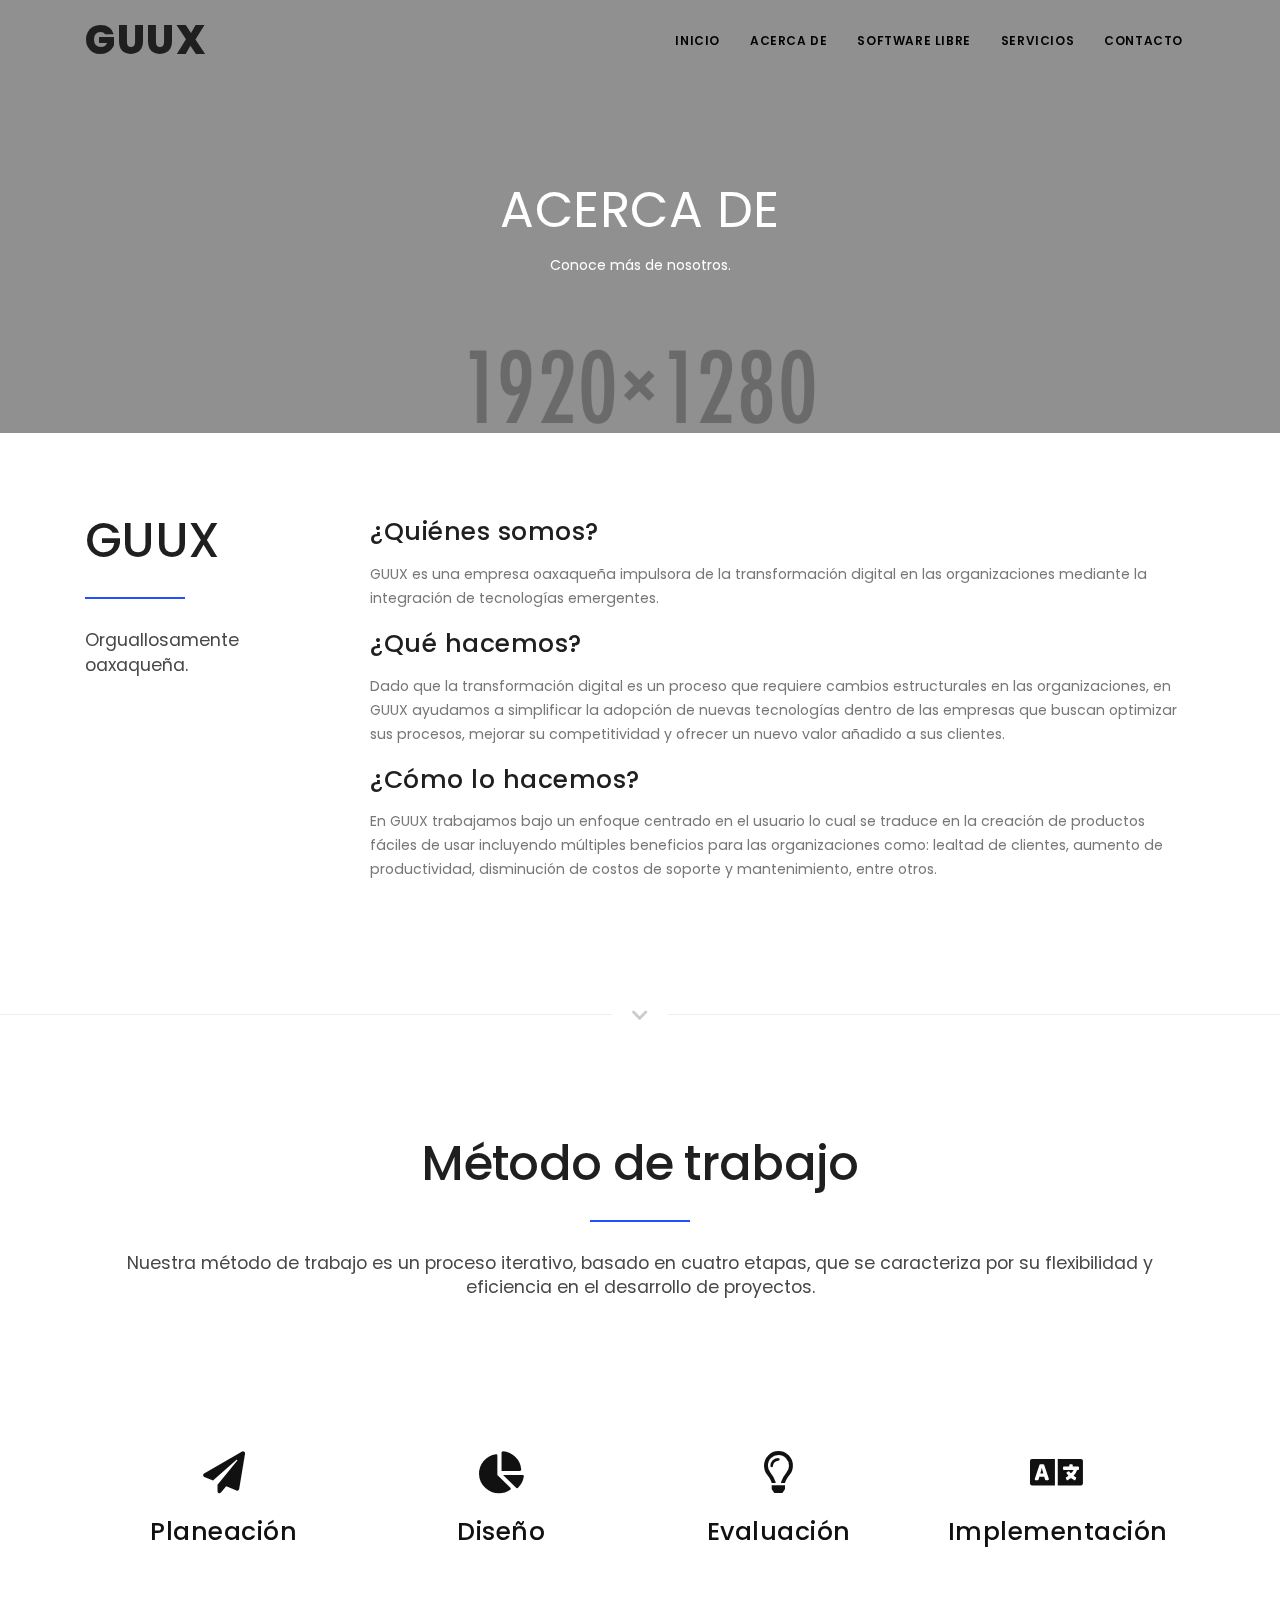
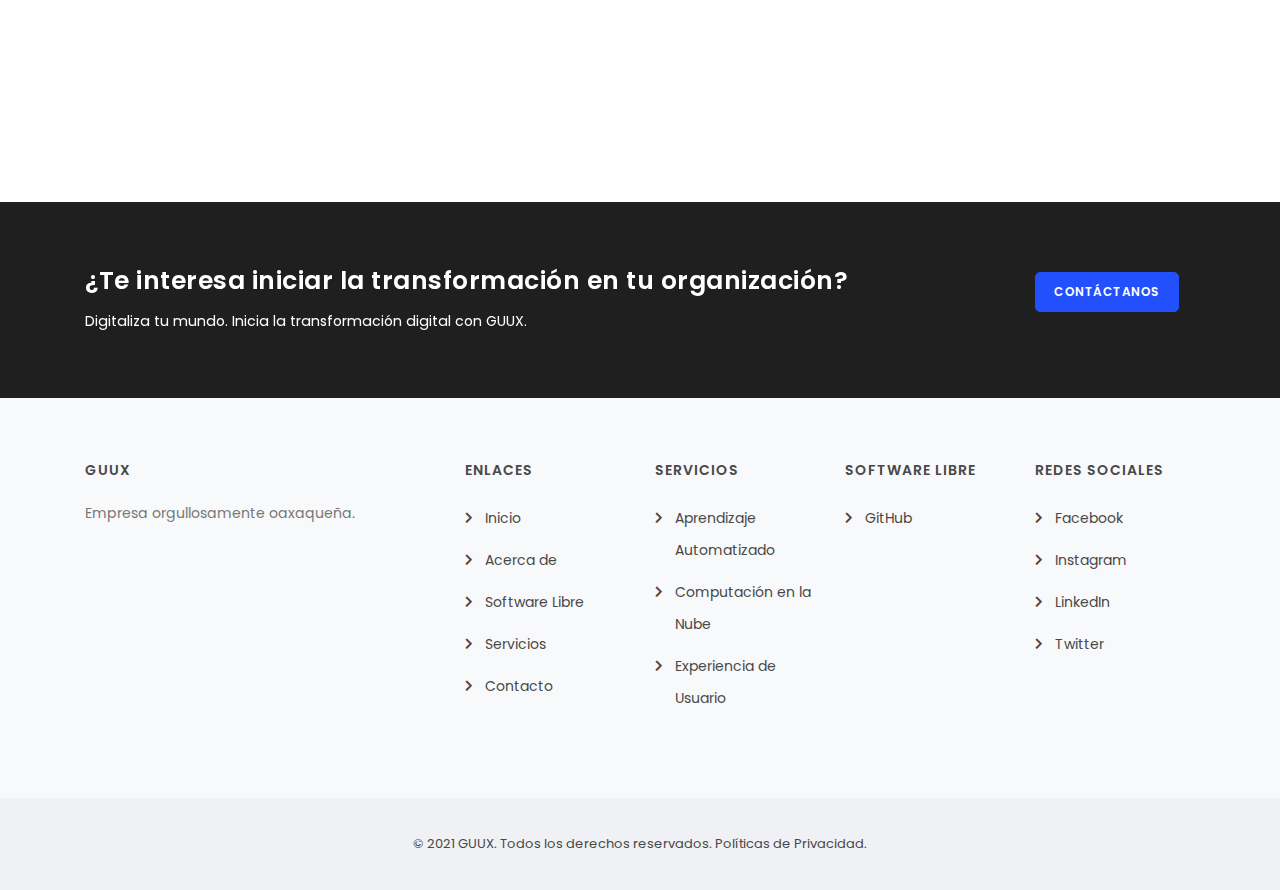
==== acerca-de.html @ 49bc658e "Acerca de y Politicas de privacidad agregadas" ====
<!DOCTYPE html>
<html lang="en">

<head>
    <meta name="viewport" content="width=device-width, initial-scale=1" />
    <meta http-equiv="content-type" content="text/html; charset=utf-8" />    <meta name="author" content="GUUX" />    
    <meta name="description" content="Digitaliza tu mundo. Inicia la transformación digital con GUUX.">
    <link rel="icon" type="image/png" href="images/favicon.ico">   
    <meta http-equiv="X-UA-Compatible" content="IE=edge">
    <!-- Document title -->
    <title>Acerca de | GUUX</title>
    <!-- Stylesheets & Fonts -->
    <link href="css/plugins.css" rel="stylesheet">
    <link href="css/style.css" rel="stylesheet">
</head>

<body>
    <!-- Body Inner -->
    <div class="body-inner">

        <!-- Header -->
        <header id="header" data-transparent="true">
            <div class="header-inner">
                <div class="container">
                    <!--Logo-->
                    <div id="logo"> <a href="index.html"><span class="logo-default">GUUX</span><span class="logo-dark">GUUX</span></a> </div>
                    <!--End: Logo-->
                    <!--Navigation Responsive Trigger-->
                    <div id="mainMenu-trigger"> <a class="lines-button x"><span class="lines"></span></a> </div>
                    <!--end: Navigation Responsive Trigger-->
                    <!--Navigation-->
                    <div id="mainMenu">
                        <div class="container">
                            <nav>
                                <ul>
                                    <li><a href="index.html">Inicio</a></li>
                                    <li><a href="index.html#acerca-de">Acerca de</a></li>
                                    <li><a href="index.html#software-libre">Software Libre</a></li>
                                    <li><a href="index.html#servicios">Servicios</a></li>
                                    <li><a href="index.html#contacto">Contacto</a></li>
                                </ul>
                            </nav>
                        </div>
                    </div>
                    <!--end: Navigation-->
                </div>
            </div>
        </header>
        <!-- end: Header -->

        <!-- Page title -->
        <section id="page-title" data-bg-parallax="images/parallax/14.jpg">
            <div class="bg-overlay"></div>
            <div class="container">
                <div class="page-title">
                    <h1 class="text-uppercase text-medium">Acerca de</h1>
                    <span>Conoce más de nosotros.</span>
                </div>
            </div>
        </section>
        <!-- end: Page title -->

        <section>
            <div class="container">
                <div class="row">
                    <div class="col-lg-3">
                        <div class="heading-text heading-section">
                            <h2>GUUX</h2>
                            <span class="lead">Orguallosamente oaxaqueña.
                            </span>
                        </div>
                    </div>
                    <div class="col-lg-9">
                        <h3>¿Quiénes somos?</h3>
                        <p>
                            GUUX es una empresa oaxaqueña impulsora de la transformación digital en las organizaciones mediante 
                            la integración de tecnologías emergentes.
                        </p>
                        <h3>¿Qué hacemos?</h3>
                        <p>
                            Dado que la transformación digital es un proceso que requiere cambios estructurales en las organizaciones, 
                            en GUUX ayudamos a simplificar la adopción de nuevas tecnologías dentro de las empresas que buscan optimizar sus procesos, 
                            mejorar su competitividad y ofrecer un nuevo valor añadido a sus clientes.
                        </p>
                        <h3>¿Cómo lo hacemos?</h3>
                        <p>
                            En GUUX trabajamos bajo un enfoque centrado en el usuario lo cual se traduce en la creación de productos fáciles de usar 
                            incluyendo múltiples beneficios para las organizaciones como: lealtad de clientes, aumento de productividad, 
                            disminución de costos de soporte y mantenimiento, entre otros.
                        </p>

                    </div>

                </div>
            </div>
        </section>

        <div class="seperator"><i class="fa fa-chevron-down"></i></div>

        <section>
            <div class="container">
                <div class="heading-text heading-section text-center">
                    <h2>Método de trabajo</h2>
                    <span class="lead">Nuestra método de trabajo es un proceso iterativo, basado en cuatro etapas, que se 
                        caracteriza por su flexibilidad y eficiencia en el desarrollo de proyectos.
                    </span>
                </div>

                <!-- Text Boxes -->
                <div class="no-padding equalize" data-equalize-item=".text-box">
                    <div class="row col-no-margin">
                        <!--Box 1-->
                        <div class="col-lg-3">
                            <div class="text-box hover-effect text-dark">
                                <a href="#"> <i class="fa fa-paper-plane"></i>
                                    <h3>Planeación</h3>
                                    <p>Analizamos el problema y definimos una serie de tareas y objetivos a cumplir durante el transcurso del proyecto.</p>
                                </a>
                            </div>
                        </div>
                        <!--End: Box 1-->
                        <!--Box 2-->
                        <div class="col-lg-3">
                            <div class="text-box hover-effect text-dark">
                                <a href="#"> <i class="fas fa-chart-pie"></i>
                                    <h3>Diseño</h3>
                                    <p>Elaboramos diferentes propuestas de solución basadas en los objetivos del proyecto.</p>
                                </a>
                            </div>
                        </div>
                        <!--End: Box 2-->
                        <!--Box 3-->
                        <div class="col-lg-3">
                            <div class="text-box hover-effect text-dark">
                                <a href="#"> <i class="far fa-lightbulb"></i>
                                    <h3>Evaluación</h3>
                                    <p>
                                        Ponemos a prueba las soluciones propuestas y las rediseñamos de acuerdo a los resultados obtenidos.
                                    </p>
                                </a>
                            </div>
                        </div>
                        <!--End: Box 3-->
                        <!--Box 4-->
                        <div class="col-lg-3">
                            <div class="text-box hover-effect text-dark">
                                <a href="#"> <i class="fa fa-language"></i>
                                    <h3>Implementación</h3>
                                    <p>Selecionamos la mejor propuesta solución y construimos el producto final.</p>
                                </a>
                            </div>
                        </div>
                        <!--End: Box 4-->
                    </div>
                </div>

            </div>
        </section>

        <!--call-to-action dark -->
        <div class="call-to-action p-t-50 p-b-50  mb-0 call-to-action-dark">
            <div class="container">
            <div class="row">
                <div class="col-lg-10">
                <h3>
                    ¿Te interesa iniciar la transformación en tu organización?
                </h3>
                <p>
                    Digitaliza tu mundo. Inicia la transformación digital con GUUX.
                </p>
                </div>
                <div class="col-lg-2"><a class="btn" href="index.html#contacto">Contáctanos</a></div>
            </div>
            </div>
        </div>
        <!--end: call-to-action dark -->

        <!-- Footer -->
        <footer id="footer">
            <div class="footer-content">
                <div class="container">
                    <div class="row">
                        <div class="col-lg-4">
                            <div class="widget">

                                <div class="widget-title">GUUX</div>
                                <p class="mb-5">Empresa orgullosamente oaxaqueña.</p>
                            </div>
                        </div>
                        <div class="col-lg-8">
                            <div class="row">
                                <div class="col-lg-3">
                                    <div class="widget">
                                        <div class="widget-title">Enlaces</div>
                                        <ul class="list-icon list-icon-arrow">
                                            <li><a href="index.html">Inicio</a></li>
                                            <li><a href="index.html#acerca-de">Acerca de</a></li>
                                            <li><a href="index.html#software-libre">Software Libre</a></li>
                                            <li><a href="index.html#servicios">Servicios</a></li>
                                            <li><a href="index.html#contacto">Contacto</a></li>
                                        </ul>
                                    </div>
                                </div>

                                <div class="col-lg-3">
                                    <div class="widget">
                                        <div class="widget-title">Servicios</div>
                                        <ul class="list-icon list-icon-arrow">
                                            <li><a href="servicios.html#aprendizaje-automatizado">Aprendizaje Automatizado</a></li>
                                            <li><a href="servicios.html#computacion-nube">Computación en la Nube</a></li>
                                            <li><a href="servicios.html#experiencia-usuario">Experiencia de Usuario</a></li>
                                        </ul>
                                    </div>
                                </div>

                                <div class="col-lg-3">
                                    <div class="widget">
                                        <div class="widget-title">Software Libre</div>
                                        <ul class="list-icon list-icon-arrow">
                                            <li><a href="https://github.com/guux" target="_blank">GitHub</a></li>
                                        </ul>
                                    </div>
                                </div>

                                <div class="col-lg-3">
                                    <div class="widget">
                                        <div class="widget-title">Redes Sociales</div>
                                        <ul class="list-icon list-icon-arrow">
                                            <li><a href="https://www.facebook.com/guux.mx" target="_blank">Facebook</a></li>
                                            <li><a href="https://www.instagram.com/guux_mx" target="_blank">Instagram</a></li>
                                            <li><a href="https://www.linkedin.com/company/guux" target="_blank">LinkedIn</a></li>
                                            <li><a href="https://twitter.com/guux_mx" target="_blank">Twitter</a></li>
                                        </ul>
                                    </div>
                                </div>



                            </div>
                        </div>
                    </div>
                </div>
            </div>
            <div class="copyright-content">
                <div class="container">
                    <div class="copyright-text text-center">&copy; 2021 GUUX. Todos los derechos reservados.<a href="politicas.html" target="_blank" rel="noopener"> Políticas de Privacidad.</a> </div>
                </div>
            </div>
        </footer>
        <!-- end: Footer -->

    </div> <!-- end: Body Inner -->
    <!-- Scroll top -->
    <a id="scrollTop"><i class="icon-chevron-up"></i><i class="icon-chevron-up"></i></a>
    <!--Plugins-->
    <script src="js/jquery.js"></script>
    <script src="js/plugins.js"></script>
    <!--Template functions-->
    <script src="js/functions.js"></script>
</body>

</html>
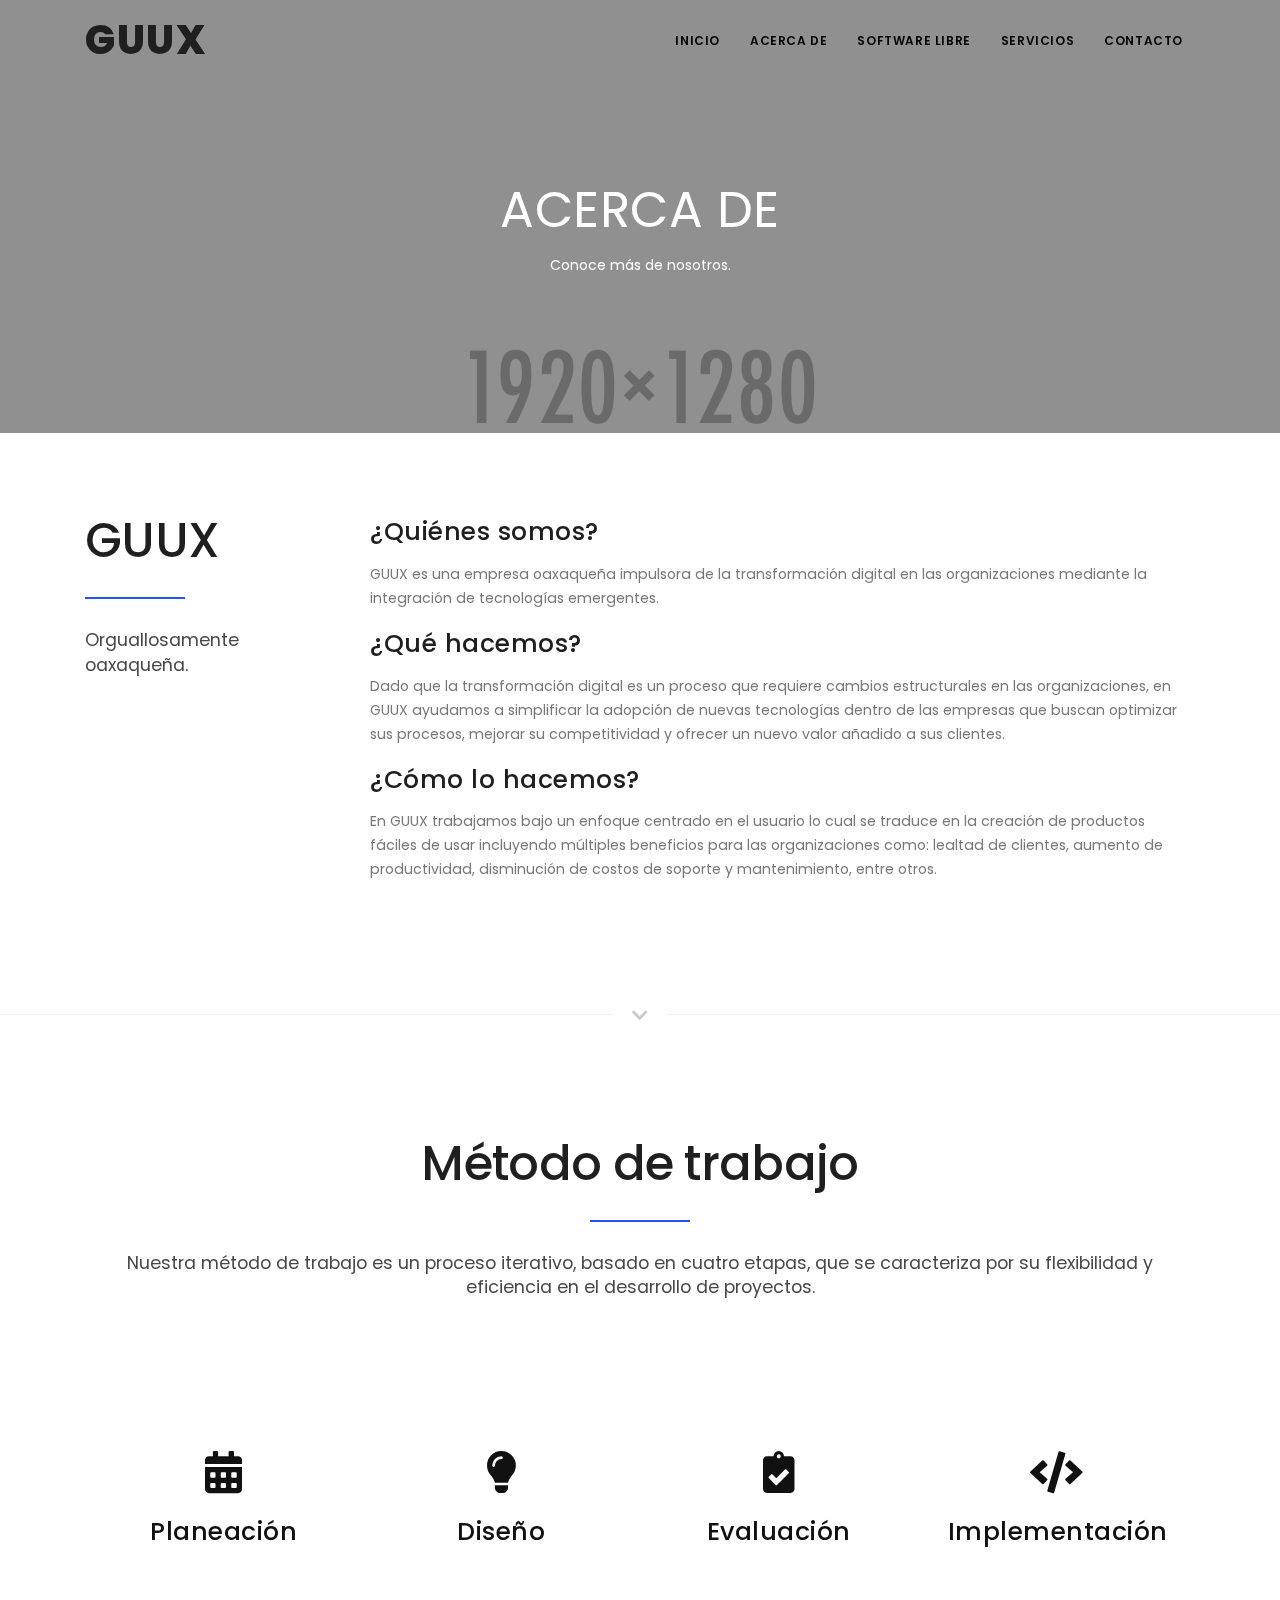
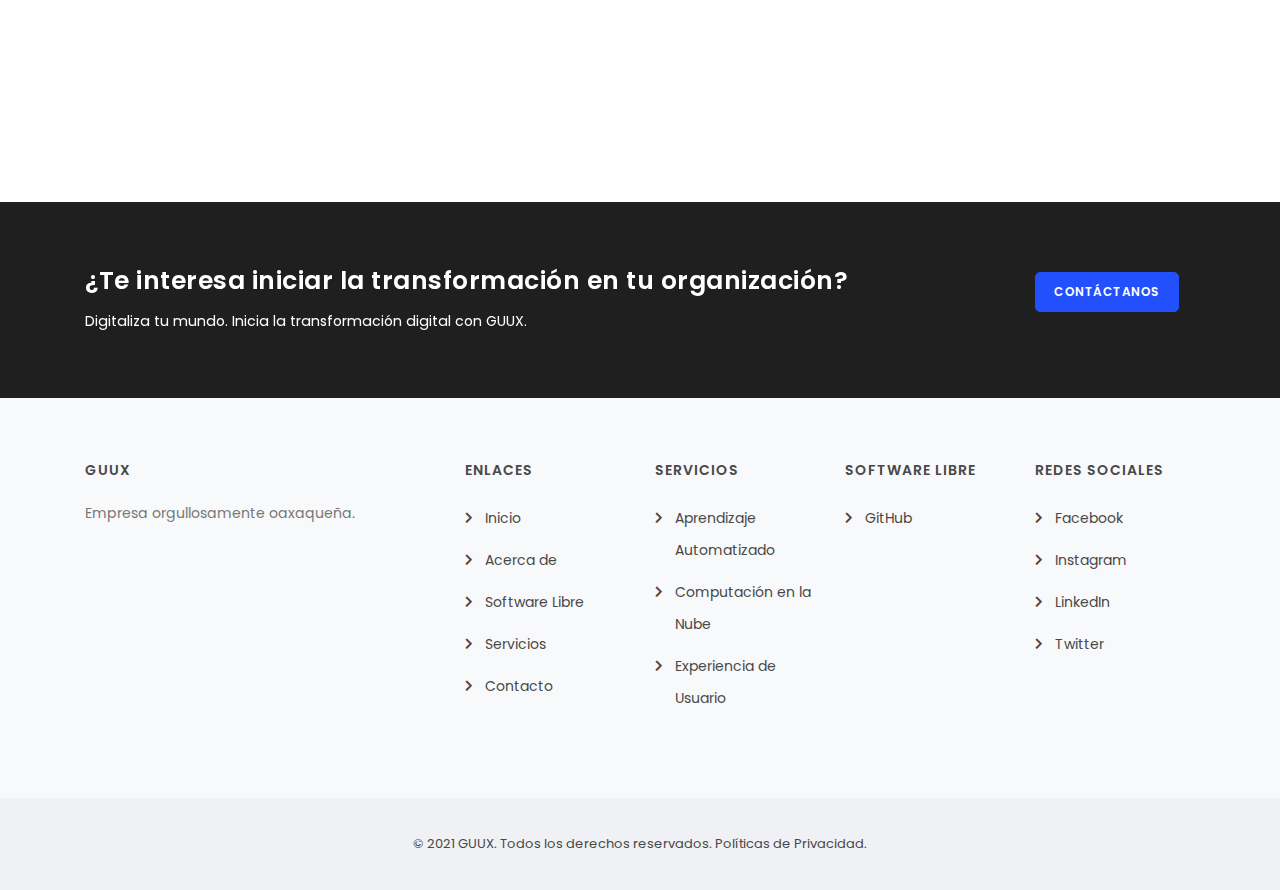
==== commit e2275abc: "Iconos y enlaces actualizados" ====
--- a/acerca-de.html
+++ b/acerca-de.html
@@ -112,42 +112,44 @@
                         <!--Box 1-->
                         <div class="col-lg-3">
                             <div class="text-box hover-effect text-dark">
-                                <a href="#"> <i class="fa fa-paper-plane"></i>
-                                    <h3>Planeación</h3>
-                                    <p>Analizamos el problema y definimos una serie de tareas y objetivos a cumplir durante el transcurso del proyecto.</p>
-                                </a>
+                                <i class="fa fa-calendar-alt"></i>
+                                <h3>Planeación</h3>
+                                <p>
+                                    Analizamos el problema y definimos una serie de tareas y objetivos a cumplir 
+                                    durante el transcurso del proyecto.
+                                </p>
                             </div>
                         </div>
                         <!--End: Box 1-->
                         <!--Box 2-->
                         <div class="col-lg-3">
                             <div class="text-box hover-effect text-dark">
-                                <a href="#"> <i class="fas fa-chart-pie"></i>
-                                    <h3>Diseño</h3>
-                                    <p>Elaboramos diferentes propuestas de solución basadas en los objetivos del proyecto.</p>
-                                </a>
+                                <i class="fas fa-lightbulb"></i>
+                                <h3>Diseño</h3>
+                                <p>
+                                    Elaboramos diferentes propuestas de solución basadas en los objetivos del proyecto.
+                                </p>
                             </div>
                         </div>
                         <!--End: Box 2-->
                         <!--Box 3-->
                         <div class="col-lg-3">
                             <div class="text-box hover-effect text-dark">
-                                <a href="#"> <i class="far fa-lightbulb"></i>
-                                    <h3>Evaluación</h3>
-                                    <p>
-                                        Ponemos a prueba las soluciones propuestas y las rediseñamos de acuerdo a los resultados obtenidos.
-                                    </p>
-                                </a>
+                                <i class="fa fa-clipboard-check"></i>
+                                <h3>Evaluación</h3>
+                                <p>
+                                    Ponemos a prueba las soluciones propuestas y las rediseñamos de acuerdo a los 
+                                    resultados obtenidos.
+                                </p>
                             </div>
                         </div>
                         <!--End: Box 3-->
                         <!--Box 4-->
                         <div class="col-lg-3">
                             <div class="text-box hover-effect text-dark">
-                                <a href="#"> <i class="fa fa-language"></i>
-                                    <h3>Implementación</h3>
-                                    <p>Selecionamos la mejor propuesta solución y construimos el producto final.</p>
-                                </a>
+                                <i class="fa fa-code"></i>
+                                <h3>Implementación</h3>
+                                <p>Selecionamos la mejor propuesta solución y construimos el producto final.</p>
                             </div>
                         </div>
                         <!--End: Box 4-->
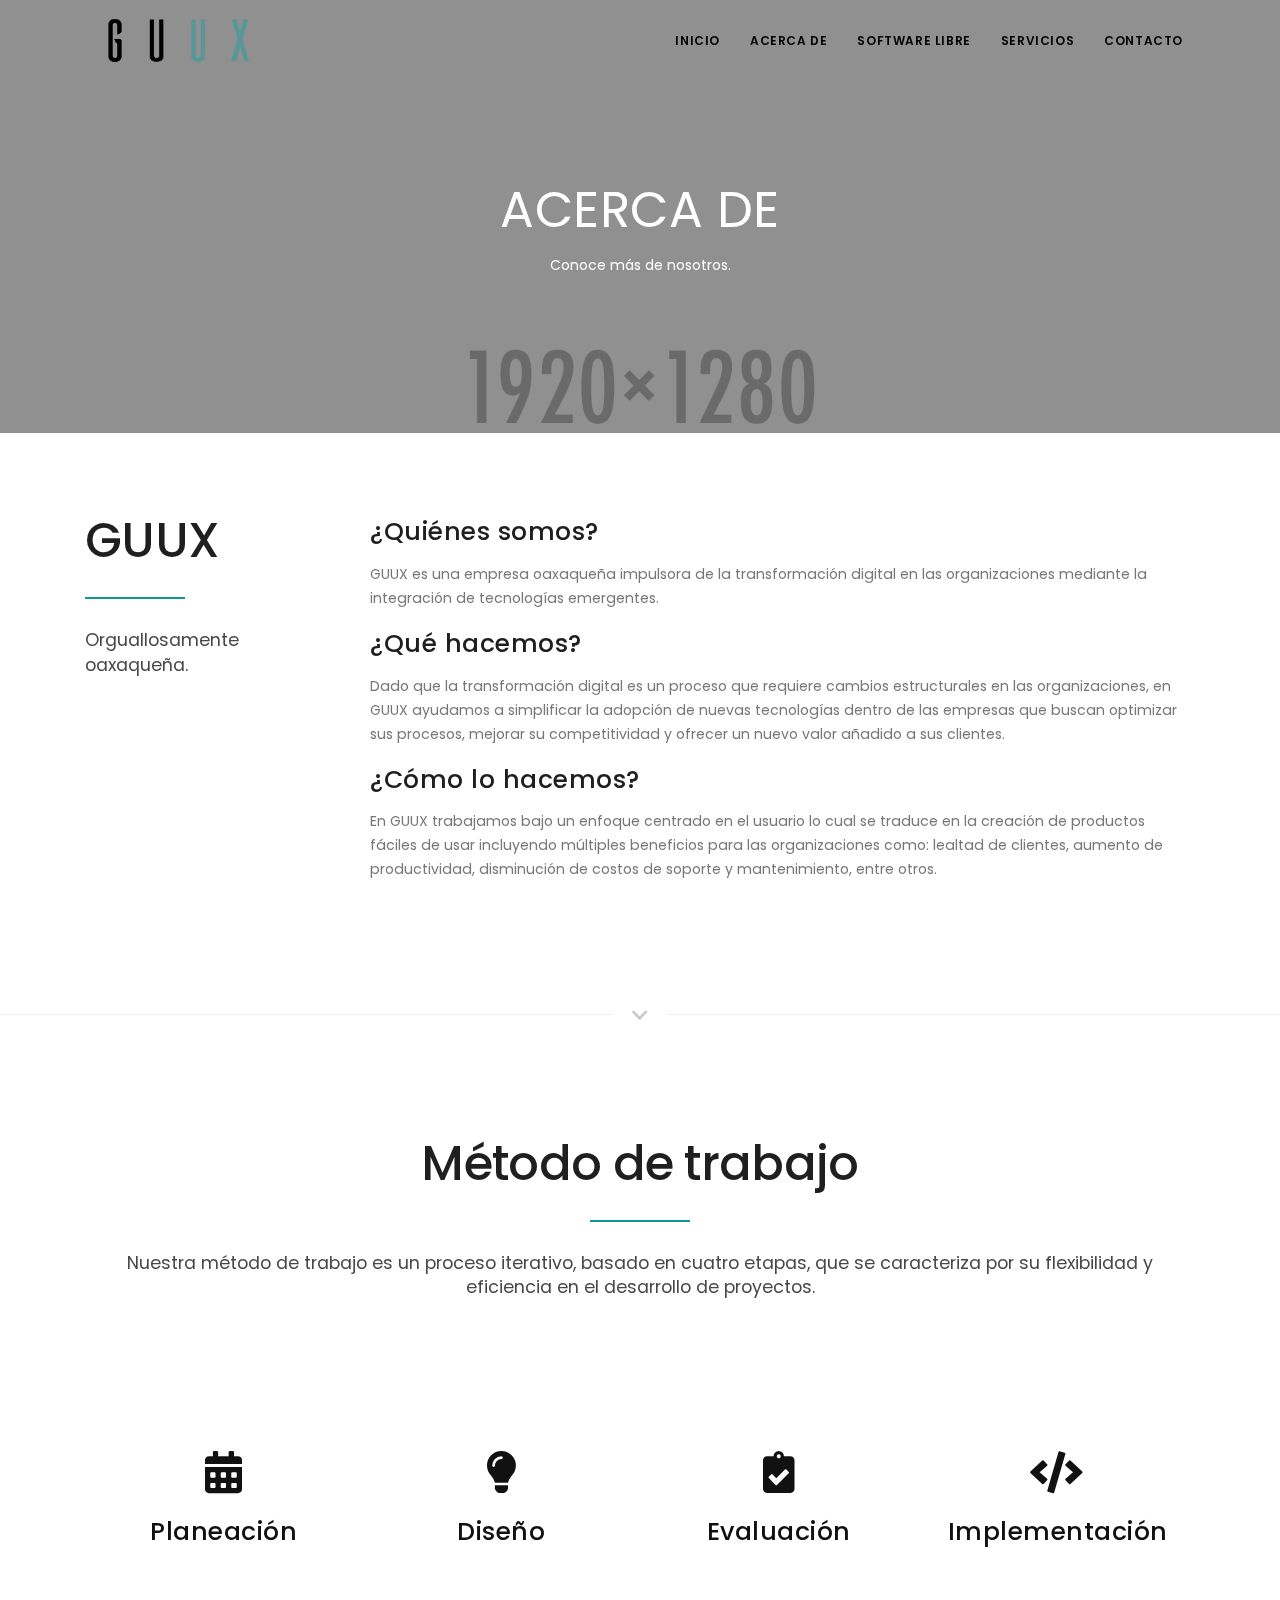
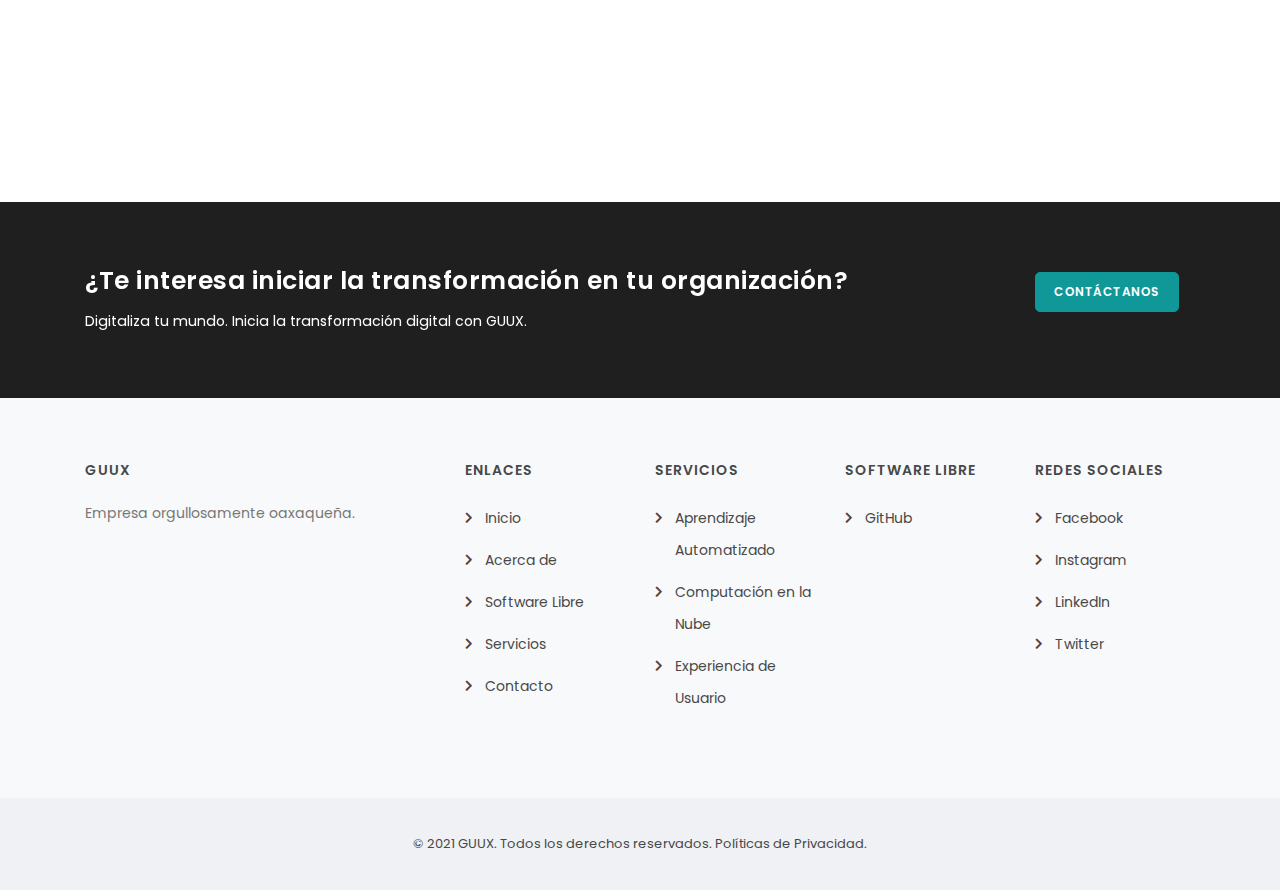
==== commit 5b0cd501: "Tema y logos actualizados" ====
--- a/acerca-de.html
+++ b/acerca-de.html
@@ -1,5 +1,5 @@
 <!DOCTYPE html>
-<html lang="en">
+<html lang="es-MX">
 
 <head>
     <meta name="viewport" content="width=device-width, initial-scale=1" />
@@ -12,6 +12,7 @@
     <!-- Stylesheets & Fonts -->
     <link href="css/plugins.css" rel="stylesheet">
     <link href="css/style.css" rel="stylesheet">
+    <link href="css/theme.css" rel="stylesheet">
 </head>
 
 <body>
@@ -23,7 +24,9 @@
             <div class="header-inner">
                 <div class="container">
                     <!--Logo-->
-                    <div id="logo"> <a href="index.html"><span class="logo-default">GUUX</span><span class="logo-dark">GUUX</span></a> </div>
+                    <div id="logo"> 
+                        <a href="index.html"><img src="images/guux.png" class="logo-default"></a> 
+                    </div>
                     <!--End: Logo-->
                     <!--Navigation Responsive Trigger-->
                     <div id="mainMenu-trigger"> <a class="lines-button x"><span class="lines"></span></a> </div>
--- a/css/theme.css
+++ b/css/theme.css
@@ -0,0 +1,510 @@
+/* ----------------------------------------------------------------
+	Typography
+-----------------------------------------------------------------*/
+a:not(.btn):not(.badge):hover, a:not(.btn):not(.badge):focus, a:not(.btn):not(.badge):active {
+  color: #109898; }
+
+/* ----------------------------------------------------------------
+	Accordion
+-----------------------------------------------------------------*/
+.accordion.accordion-theme .ac-item {
+  background-color: #109898; }
+
+/* ----------------------------------------------------------------
+	Blockquotes
+-----------------------------------------------------------------*/
+.blockquote {
+  border-left: 3px solid #109898; }
+
+.blockquote-color {
+  background-color: #109898; }
+
+/* ----------------------------------------------------------------------
+	Buttons
+-------------------------------------------------------------------------*/
+button.btn,
+.btn:not(.close):not(.mfp-close), a.btn:not([href]):not([tabindex]) {
+  background-color: #109898;
+  border-color: #109898; }
+  button.btn:hover, button.btn:focus, button.btn:not(:disabled):not(.disabled):active, button.btn:not(:disabled):not(.disabled).active,
+  .btn:not(.close):not(.mfp-close):hover,
+  .btn:not(.close):not(.mfp-close):focus,
+  .btn:not(.close):not(.mfp-close):not(:disabled):not(.disabled):active,
+  .btn:not(.close):not(.mfp-close):not(:disabled):not(.disabled).active, a.btn:not([href]):not([tabindex]):hover, a.btn:not([href]):not([tabindex]):focus, a.btn:not([href]):not([tabindex]):not(:disabled):not(.disabled):active, a.btn:not([href]):not([tabindex]):not(:disabled):not(.disabled).active {
+    background-color: #109898;
+    border-color: #109898; }
+  button.btn.btn-outline,
+  .btn:not(.close):not(.mfp-close).btn-outline, a.btn:not([href]):not([tabindex]).btn-outline {
+    border-color: #109898;
+    color: #109898; }
+    button.btn.btn-outline:hover, button.btn.btn-outline:focus, button.btn.btn-outline:active, button.btn.btn-outline.active,
+    .btn:not(.close):not(.mfp-close).btn-outline:hover,
+    .btn:not(.close):not(.mfp-close).btn-outline:focus,
+    .btn:not(.close):not(.mfp-close).btn-outline:active,
+    .btn:not(.close):not(.mfp-close).btn-outline.active, a.btn:not([href]):not([tabindex]).btn-outline:hover, a.btn:not([href]):not([tabindex]).btn-outline:focus, a.btn:not([href]):not([tabindex]).btn-outline:active, a.btn:not([href]):not([tabindex]).btn-outline.active {
+      background-color: #109898;
+      border-color: #109898; }
+  button.btn.btn-primary,
+  .btn:not(.close):not(.mfp-close).btn-primary, a.btn:not([href]):not([tabindex]).btn-primary {
+    background-color: #109898;
+    border-color: #109898; }
+    button.btn.btn-primary:hover, button.btn.btn-primary:focus, button.btn.btn-primary:not(:disabled):not(.disabled):active, button.btn.btn-primary:not(:disabled):not(.disabled).active,
+    .btn:not(.close):not(.mfp-close).btn-primary:hover,
+    .btn:not(.close):not(.mfp-close).btn-primary:focus,
+    .btn:not(.close):not(.mfp-close).btn-primary:not(:disabled):not(.disabled):active,
+    .btn:not(.close):not(.mfp-close).btn-primary:not(:disabled):not(.disabled).active, a.btn:not([href]):not([tabindex]).btn-primary:hover, a.btn:not([href]):not([tabindex]).btn-primary:focus, a.btn:not([href]):not([tabindex]).btn-primary:not(:disabled):not(.disabled):active, a.btn:not([href]):not([tabindex]).btn-primary:not(:disabled):not(.disabled).active {
+      background-color: #109898;
+      border-color: #109898; }
+  button.btn.btn-icon-holder.btn-outline:before,
+  .btn:not(.close):not(.mfp-close).btn-icon-holder.btn-outline:before, a.btn:not([href]):not([tabindex]).btn-icon-holder.btn-outline:before {
+    border-left-color: #109898; }
+
+/* ----------------------------------------------------------------------
+    call-to-action (call to action)
+-------------------------------------------------------------------------*/
+.call-to-action.call-to-action-colored {
+  background-color: #109898; }
+
+/* ----------------------------------------------------------------
+Carousels & Slider
+-----------------------------------------------------------------*/
+.inspiro-slider .flickity-button:hover {
+  background-color: #109898; }
+
+.carousel .flickity-button:hover {
+  background-color: #109898; }
+
+/* ----------------------------------------------------------------
+    Dropcat & Highlight
+-----------------------------------------------------------------*/
+.dropcap.dropcap-colored {
+  background-color: #109898; }
+
+.highlight.highlight-colored {
+  background-color: #109898; }
+
+/* ----------------------------------------------------------------------
+Forms
+-------------------------------------------------------------------------*/
+.form-control:focus,
+input:focus,
+select:focus {
+  border-color: #109898; }
+
+/* ----------------------------------------------------------------------
+	Headings
+-------------------------------------------------------------------------*/
+.heading-text.heading-section > h2:before {
+  background-color: #109898; }
+
+.heading-creative strong {
+  color: #109898; }
+
+/* ----------------------------------------------------------------------
+	Icon Box
+-------------------------------------------------------------------------*/
+.icon-box.effect.dark .icon i:after {
+  box-shado: 0 0 0 3px #109898; }
+.icon-box.effect.dark .icon i:hover, .icon-box.effect.dark:hover .icon i {
+  background-color: #109898; }
+
+.text-box.text-box-light:hover {
+  background: #109898; }
+
+.feature-box:hover h2,
+.feature-box:hover h3,
+.feature-box:hover h4 {
+  color: #109898; }
+
+/* ----------------------------------------------------------------
+Lables & Badgets
+-----------------------------------------------------------------*/
+.badge-primary {
+  background-color: #109898; }
+
+/* ----------------------------------------------------------------------
+	Light Box
+-------------------------------------------------------------------------*/
+.mfp-ajax-holder .mfp-close:hover {
+  background: #109898; }
+
+/* ----------------------------------------------------------------------
+	Lists & Bullet Lists
+-------------------------------------------------------------------------*/
+.list-colored li a {
+  color: #109898; }
+
+.list-legend li span {
+  background-color: #109898; }
+
+.list-icon.list-icon-colored li:before, .list-icon.icon-list-colored i {
+  color: #109898; }
+
+.list-group-item.active {
+  background-color: #109898;
+  border: #109898; }
+
+/* ----------------------------------------------------------------------
+	Pagination & Pager
+-------------------------------------------------------------------------*/
+.post-navigation a:hover {
+  color: #109898; }
+
+/* ----------------------------------------------------------------------
+	Pricing Table
+-------------------------------------------------------------------------*/
+.pricing-table.colored .plan-header {
+  background-color: #109898; }
+
+/* ----------------------------------------------------------------------
+	Progress Bar
+-------------------------------------------------------------------------*/
+.p-progress-bar,
+.progress-bar {
+  background-color: #109898; }
+
+/*--------------------------------------------------------
+     Tabs
+---------------------------------------------------------*/
+.tabs .nav-tabs .nav-link.active {
+  color: #109898;
+  border-bottom: 2px solid #109898; }
+.tabs.tabs-vertical .nav-link.active {
+  color: #109898;
+  border-right: 2px solid #109898; }
+
+/* ----------------------------------------------------------------
+	Date picker
+-----------------------------------------------------------------*/
+.datepicker tbody tr > td.day.today.active, .datepicker tbody tr > td.day.active, .datepicker tbody tr > td.day.selected {
+  background: #109898 !important; }
+  .datepicker tbody tr > td.day.today.active:hover, .datepicker tbody tr > td.day.active:hover, .datepicker tbody tr > td.day.selected:hover {
+    background: #109898; }
+.datepicker tbody tr > td.day.range.today {
+  background: #109898; }
+.datepicker tbody tr > td span.month.active {
+  background: #109898; }
+  .datepicker tbody tr > td span.month.active:hover {
+    background: #109898; }
+
+.datetimepicker tbody tr > td.day.today,
+.datetimepicker table tr td.active:active,
+.datetimepicker table tr td.active:hover:active,
+.datetimepicker table tr td.active.disabled:active,
+.datetimepicker table tr td.active.disabled:hover:active,
+.datetimepicker table tr td.active.active,
+.datetimepicker table tr td.active:hover.active,
+.datetimepicker table tr td.active.disabled.active,
+.datetimepicker table tr td.active.disabled:hover.active,
+.datetimepicker table tr td span.active:active,
+.datetimepicker table tr td span.active:hover:active,
+.datetimepicker table tr td span.active.disabled:active,
+.datetimepicker table tr td span.active.disabled:hover:active,
+.datetimepicker table tr td span.active.active,
+.datetimepicker table tr td span.active:hover.active,
+.datetimepicker table tr td span.active.disabled.active,
+.datetimepicker table tr td span.active.disabled:hover.active {
+  background: #109898 !important; }
+
+.datetimepicker table tr > td.today:hover,
+.datetimepicker table tr > td.today:hover:hover,
+.datetimepicker table tr > td.today.disabled:hover,
+.datetimepicker table tr > td.today.disabled:hover:hover,
+.datetimepicker table tr > td.today:active,
+.datetimepicker table tr > td.today:hover:active,
+.datetimepicker table tr > td.today.disabled:active,
+.datetimepicker table tr > td.today.disabled:hover:active,
+.datetimepicker table tr > td.today.active,
+.datetimepicker table tr > td.today:hover.active,
+.datetimepicker table tr > td.today.disabled.active,
+.datetimepicker table tr > td.today.disabled:hover.active,
+.datetimepicker table tr > td.today.disabled,
+.datetimepicker table tr > td.today:hover.disabled,
+.datetimepicker table tr > td.today.disabled.disabled,
+.datetimepicker table tr > td.today.disabled:hover.disabled,
+.datetimepicker table tr > td.today[disabled],
+.datetimepicker table tr > td.today:hover[disabled],
+.datetimepicker table tr > td.today.disabled[disabled],
+.datetimepicker table tr > td.today.disabled:hover[disabled] {
+  background: #109898 !important; }
+
+.daterangepicker .daterangepicker_input .input-mini.active, .daterangepicker .daterangepicker_input .input-mini:focus {
+  border: 1px solid #109898; }
+.daterangepicker tbody td.today {
+  background: #109898; }
+.daterangepicker tbody td.active, .daterangepicker tbody td.in-range, .daterangepicker tbody td.active:hover, .daterangepicker tbody td.in-range:hover {
+  background: #109898; }
+.daterangepicker select.ampmselect.active, .daterangepicker select.ampmselect:focus {
+  border: 1px solid #109898; }
+.daterangepicker select.hourselect.active, .daterangepicker select.hourselect:focus {
+  border: 1px solid #109898; }
+.daterangepicker select.minuteselect.active, .daterangepicker select.minuteselect:focus {
+  border: 1px solid #109898; }
+.daterangepicker select.monthselect.active, .daterangepicker select.monthselect:focus {
+  border: 1px solid #109898; }
+.daterangepicker select.yearselect.active, .daterangepicker select.yearselect:focus {
+  border: 1px solid #109898; }
+.daterangepicker .calendar-time i {
+  color: #b2b1c5; }
+.daterangepicker .ranges li.active {
+  background: #109898;
+  border: 1px solid #109898; }
+
+/* ----------------------------------------------------------------
+	Date range picker
+-----------------------------------------------------------------*/
+.daterangepicker td.active:not(.off),
+.daterangepicker td.active:hover,
+.daterangepicker .active.end-date.in-range {
+  background: #109898 !important; }
+
+input.daterange:after,
+input.dates:after {
+  background: #109898; }
+
+/* ----------------------------------------------------------------
+	Bootstrap Switch
+-----------------------------------------------------------------*/
+.bootstrap-switch .bootstrap-switch-on,
+.bootstrap-switch .bootstrap-switch-handle-on,
+.bootstrap-switch .bootstrap-switch-handle-off {
+  background-color: #109898;
+  border-color: #109898; }
+
+.p-radio:checked + .p-radio-style:before {
+  border: 1px solid #109898;
+  background: #109898; }
+
+.p-checkbox:checked + .p-checkbox-style:before {
+  border: #109898;
+  background: #109898; }
+
+.p-switch > input[type="checkbox"]:checked + .p-switch-style {
+  background-color: #109898; }
+
+/* ----------------------------------------------------------------
+	Ion Range Sliders
+-----------------------------------------------------------------*/
+.irs-bar {
+  background: #109898; }
+
+.irs-from,
+.irs-to,
+.irs-single {
+  background: #109898; }
+
+.irs-from:after,
+.irs-to:after,
+.irs-single:after {
+  border-top-color: #109898; }
+
+/* ----------------------------------------------------------------
+	Blog
+-----------------------------------------------------------------*/
+.post-item {
+  /*Types*/ }
+  .post-item .post-image .post-meta-category,
+  .post-item .post-slider .post-meta-category,
+  .post-item .post-video .post-meta-category,
+  .post-item .post-audio .post-meta-category,
+  .post-item .post-quote-img .post-meta-category {
+    background-color: #109898; }
+  .post-item .post-quote-img .post-meta-category {
+    color: #109898; }
+    .post-item .post-quote-img .post-meta-category a {
+      color: #109898; }
+  .post-item.quote .post-item-wrap {
+    background-color: #109898; }
+
+.post-author a {
+  color: #109898; }
+
+/* ----------------------------------------------------------------
+	Grid Filter
+-----------------------------------------------------------------*/
+.grid-filter li:hover a, .grid-filter li.active a {
+  background-color: #109898; }
+.grid-filter.gf-outline li:hover a, .grid-filter.gf-outline li.active a {
+  border-color: #109898;
+  color: #109898; }
+.grid-filter.gf-lines li:hover a, .grid-filter.gf-lines li.active a {
+  color: #109898; }
+  .grid-filter.gf-lines li:hover a:after, .grid-filter.gf-lines li.active a:after {
+    background-color: #109898; }
+.grid-filter.gf-classic li:hover a, .grid-filter.gf-classic li.active a {
+  background-color: #109898; }
+.grid-filter.gf-default li:hover a, .grid-filter.gf-default li.active a {
+  color: #109898; }
+
+/*------------------------------------------------------
+     Comments
+------------------------------------------------------*/
+.comments .comment_number span {
+  color: #109898; }
+
+.respond-comment span {
+  color: #109898; }
+
+/*------------------------------------------------------
+     Extras
+------------------------------------------------------*/
+.item-link {
+  color: #109898; }
+  .item-link:hover {
+    color: #109898; }
+
+.nav-link {
+  color: #109898; }
+
+.background-colored {
+  background-color: #109898; }
+
+/* ----------------------------------------------------------------
+Scroll top
+-----------------------------------------------------------------*/
+#scrollTop:after, #scrollTop:before {
+  background-color: #109898; }
+
+.fc-event-primary.fc-event {
+  background-color: #109898;
+  border-color: #109898; }
+
+.icon-set-container .row > [class^="col-"] {
+  color: #109898; }
+  .icon-set-container .row > [class^="col-"]:hover {
+    background-color: #109898; }
+    .icon-set-container .row > [class^="col-"]:hover .icon-holder {
+      color: #109898; }
+
+/* ----------------------------------------------------------------
+    Forum
+-----------------------------------------------------------------*/
+.forum thead tr > th {
+  background-color: #109898; }
+
+/* ----------------------------------------------------------------
+    Header
+-----------------------------------------------------------------*/
+#header {
+    /* ----------------------------------------------------------------
+Main Menu
+-----------------------------------------------------------------*/ }
+  #header.header-modern:not(.header-active).header-colored .header-inner,
+  #header.header-modern:not(.header-active).header-colored #header-wrap {
+    background-color: #109898; }
+  #header.header-colored .header-inner,
+  #header.header-colored #header-wrap {
+    background-color: #109898; }
+  #header #mainMenu nav > ul > li.hover-active > a,
+  #header #mainMenu nav > ul > li.hover-active > span, #header #mainMenu nav > ul > li.current > a,
+  #header #mainMenu nav > ul > li.current > span, #header #mainMenu nav > ul > li:hover > a,
+  #header #mainMenu nav > ul > li:hover > span, #header #mainMenu nav > ul > li:focus > a,
+  #header #mainMenu nav > ul > li:focus > span {
+    color: #109898; }
+  #header #mainMenu nav > ul > li .dropdown-menu > li > a:focus, #header #mainMenu nav > ul > li .dropdown-menu > li > a:hover, #header #mainMenu nav > ul > li .dropdown-menu > li > a:active,
+  #header #mainMenu nav > ul > li .dropdown-menu > li > span:focus,
+  #header #mainMenu nav > ul > li .dropdown-menu > li > span:hover,
+  #header #mainMenu nav > ul > li .dropdown-menu > li > span:active,
+  #header #mainMenu nav > ul > li .dropdown-menu > li [class*="col-"] > ul > li > a:focus,
+  #header #mainMenu nav > ul > li .dropdown-menu > li [class*="col-"] > ul > li > a:hover,
+  #header #mainMenu nav > ul > li .dropdown-menu > li [class*="col-"] > ul > li > a:active {
+    color: #109898; }
+  #header #mainMenu nav > ul > li .dropdown-menu > li.current > a,
+  #header #mainMenu nav > ul > li .dropdown-menu > li.current > span, #header #mainMenu nav > ul > li .dropdown-menu > li:hover > a,
+  #header #mainMenu nav > ul > li .dropdown-menu > li:hover > span, #header #mainMenu nav > ul > li .dropdown-menu > li:focus > a,
+  #header #mainMenu nav > ul > li .dropdown-menu > li:focus > span, #header #mainMenu nav > ul > li .dropdown-menu > li:active > a,
+  #header #mainMenu nav > ul > li .dropdown-menu > li:active > span, #header #mainMenu nav > ul > li .dropdown-menu > li.hover-active > a,
+  #header #mainMenu nav > ul > li .dropdown-menu > li.hover-active > span {
+    color: #109898; }
+  #header #mainMenu.menu-rounded nav > ul > li.current > a, #header #mainMenu.menu-rounded nav > ul > li:hover > a, #header #mainMenu.menu-rounded nav > ul > li:focus > a {
+    background-color: #109898; }
+  #header #mainMenu.menu-outline nav > ul > li.current > a, #header #mainMenu.menu-outline nav > ul > li:hover > a, #header #mainMenu.menu-outline nav > ul > li:focus > a {
+    color: #109898;
+    border-color: #109898; }
+  #header #mainMenu.menu-lines nav > ul > li.current > a, #header #mainMenu.menu-lines nav > ul > li:hover > a, #header #mainMenu.menu-lines nav > ul > li:focus > a {
+    color: #109898; }
+    #header #mainMenu.menu-lines nav > ul > li.current > a:after, #header #mainMenu.menu-lines nav > ul > li:hover > a:after, #header #mainMenu.menu-lines nav > ul > li:focus > a:after {
+      background-color: #109898; }
+  #header #mainMenu.menu-hover-background nav > ul > li.current, #header #mainMenu.menu-hover-background nav > ul > li:hover, #header #mainMenu.menu-hover-background nav > ul > li:focus {
+    background-color: #109898; }
+  #header #shopping-cart > a .shopping-cart-items {
+    background: #109898; }
+
+/* ----------------------------------------------------------------
+Dots Menu
+-----------------------------------------------------------------*/
+#dotsMenu ul li:hover {
+  background-color: #109898; }
+#dotsMenu ul li.current {
+  background-color: #109898; }
+#dotsMenu ul li a:hover:before, #dotsMenu ul li a.active:before {
+  background-color: #109898; }
+
+/*Menu Dark*/
+#mainMenu.dark:not(.light):not(.menu-rounded) nav > ul > li .dropdown-menu > li > a:hover,
+#mainMenu.dark:not(.light):not(.menu-rounded) nav > ul > li .dropdown-menu > li > span:hover,
+#mainMenu.dark:not(.light):not(.menu-rounded) nav > ul > li .dropdown-menu > li [class*="col-"] > ul > li > a:hover {
+  color: #109898; }
+#mainMenu.dark:not(.light):not(.menu-rounded) nav > ul > li.current > a,
+#mainMenu.dark:not(.light):not(.menu-rounded) nav > ul > li.current > span, #mainMenu.dark:not(.light):not(.menu-rounded) nav > ul > li:hover > a,
+#mainMenu.dark:not(.light):not(.menu-rounded) nav > ul > li:hover > span, #mainMenu.dark:not(.light):not(.menu-rounded) nav > ul > li:focus > a,
+#mainMenu.dark:not(.light):not(.menu-rounded) nav > ul > li:focus > span, #mainMenu.dark:not(.light):not(.menu-rounded) nav > ul > li.hover-active > a,
+#mainMenu.dark:not(.light):not(.menu-rounded) nav > ul > li.hover-active > span {
+  color: #109898; }
+
+.page-menu nav > ul > li:hover > a, .page-menu nav > ul > li.active > a {
+  color: #109898; }
+.page-menu.menu-rounded nav > ul > li:hover > a, .page-menu.menu-rounded nav > ul > li.active > a {
+  background-color: #109898; }
+.page-menu.menu-outline nav > ul > li:hover > a, .page-menu.menu-outline nav > ul > li.active > a {
+  border-color: #109898;
+  color: #109898; }
+.page-menu.menu-lines nav > ul > li:hover > a, .page-menu.menu-lines nav > ul > li.active > a {
+  color: #109898; }
+  .page-menu.menu-lines nav > ul > li:hover > a:after, .page-menu.menu-lines nav > ul > li.active > a:after {
+    background-color: #109898; }
+.page-menu.menu-solid nav > ul > li:hover > a, .page-menu.menu-solid nav > ul > li.active > a {
+  background-color: #109898; }
+
+@media (max-width: 1024px) {
+  .page-menu.menu-rounded nav > ul > li:hover > a, .page-menu.menu-rounded nav > ul > li.active > a, .page-menu.menu-outline nav > ul > li:hover > a, .page-menu.menu-outline nav > ul > li.active > a, .page-menu.menu-lines nav > ul > li:hover > a, .page-menu.menu-lines nav > ul > li.active > a, .page-menu.menu-solid nav > ul > li:hover > a, .page-menu.menu-solid nav > ul > li.active > a, .page-menu.menu-light nav > ul > li:hover > a, .page-menu.menu-light nav > ul > li.active > a, .page-menu.menu-creative nav > ul > li:hover > a, .page-menu.menu-creative nav > ul > li.active > a, .page-menu.inverted nav > ul > li:hover > a, .page-menu.inverted nav > ul > li.active > a {
+    color: #109898; } }
+#search .btn-search-close {
+  background-color: #109898; }
+
+/* ----------------------------------------------------------------
+Topbar
+-----------------------------------------------------------------*/
+#topbar.topbar-colored, #topbar.topbar-colored.dark {
+  background-color: #109898; }
+
+/* ----------------------------------------------------------------
+Helpers
+-----------------------------------------------------------------*/
+.text-theme {
+  color: #109898 !important; }
+
+/* ----------------------------------------------------------------
+Portfolio
+-----------------------------------------------------------------*/
+.portfolio-item .portfolio-description a:hover i,
+.portfolio-item .grid-description a:hover i,
+.portfolio-item .portfolio-links a:hover i,
+.grid-item .portfolio-description a:hover i,
+.grid-item .grid-description a:hover i,
+.grid-item .portfolio-links a:hover i {
+  background-color: #109898;
+  border: 1px solid #109898; }
+
+/* ----------------------------------------------------------------
+	Widgets
+-----------------------------------------------------------------*/
+.widget-tweeter li a,
+.widget-twitter li a {
+  color: #109898; }
+
+.tags a:hover, .tags a:focus, .tags a:active, .tags a.active {
+  background-color: #109898;
+  border-color: #109898; }
+
+/*# sourceMappingURL=theme.css.map */
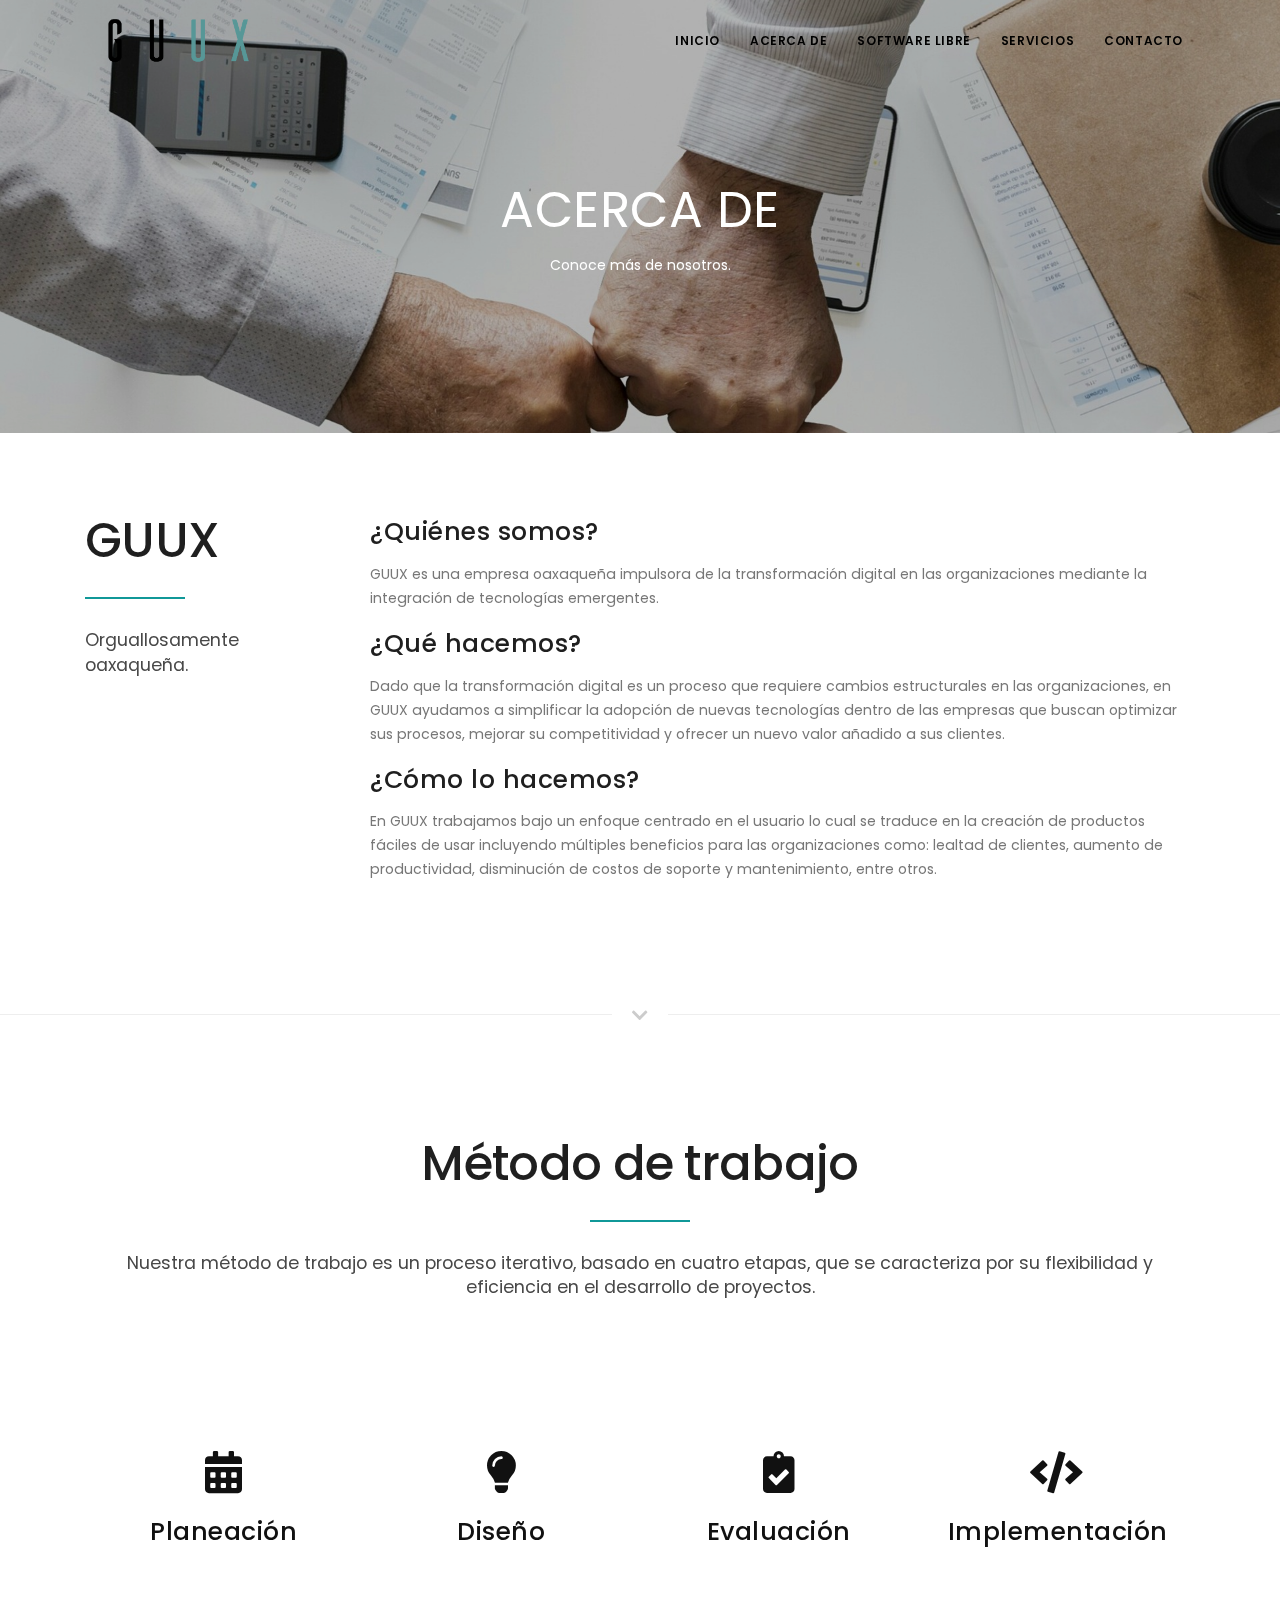
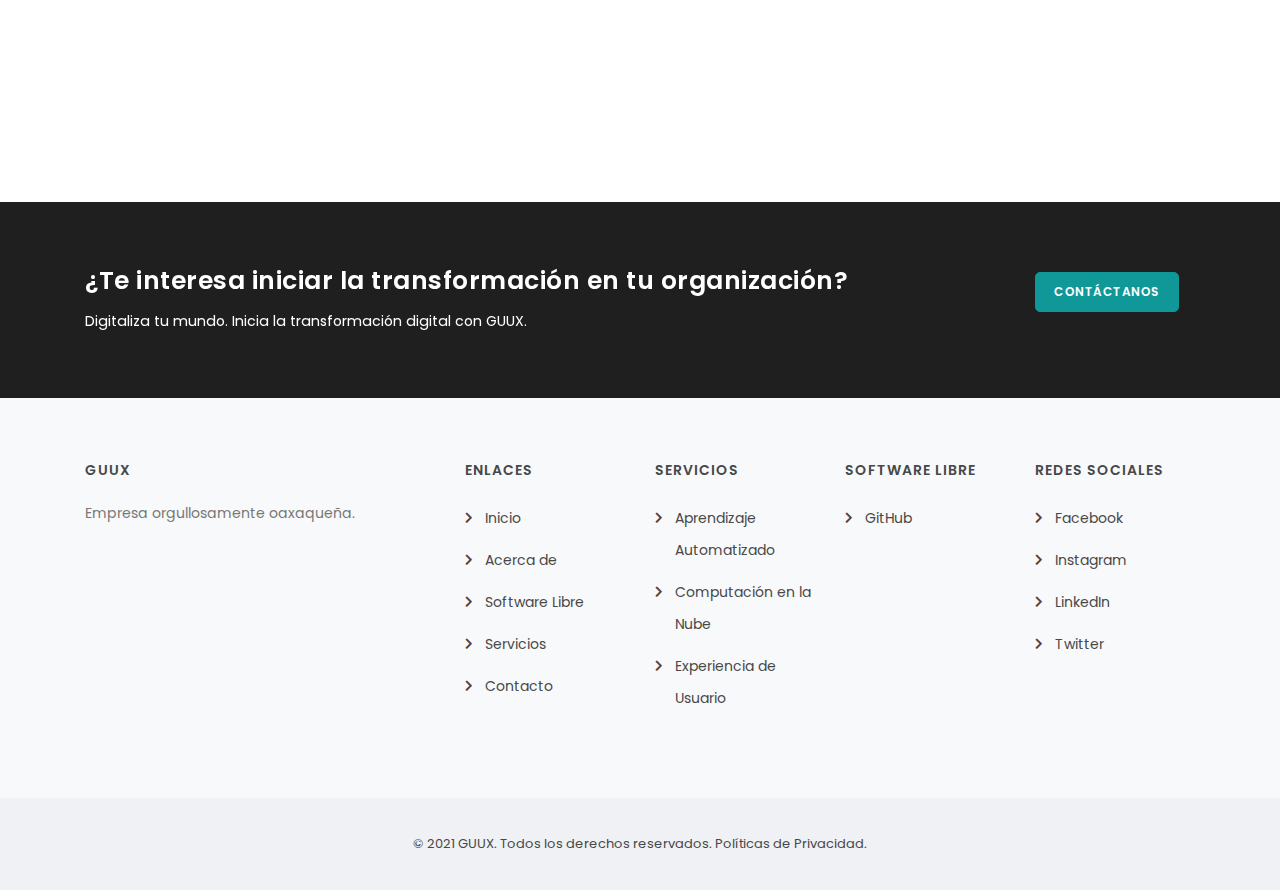
==== commit 265fa821: "Imagenes actualizadas" ====
--- a/acerca-de.html
+++ b/acerca-de.html
@@ -52,7 +52,7 @@
         <!-- end: Header -->
 
         <!-- Page title -->
-        <section id="page-title" data-bg-parallax="images/parallax/14.jpg">
+        <section id="page-title" data-bg-parallax="images/acerca-de.jpg">
             <div class="bg-overlay"></div>
             <div class="container">
                 <div class="page-title">
--- a/css/style.css
+++ b/css/style.css
@@ -1,7 +1,7 @@
 @charset "UTF-8";
 /*  Mixins */
 /*  Fonts */
-/* --------------------------------------------------------------- 
+/* ---------------------------------------------------------------
    Google Fonts
 -----------------------------------------------------------------*/
 @import url("https://fonts.googleapis.com/css?family=Poppins:100,200,400,500,600,700,800|Nunito:300,400,600,700,800");
@@ -1644,7 +1644,7 @@
 #mainMenu nav > ul > li.current > span, #mainMenu nav > ul > li:hover > a,
 #mainMenu nav > ul > li:hover > span, #mainMenu nav > ul > li:focus > a,
 #mainMenu nav > ul > li:focus > span {
-  color: #2250fc;
+  color: #109898;
 }
 #mainMenu nav > ul > li.dropdown:before {
   content: "\e930";
@@ -11978,7 +11978,7 @@
 .disabled .btn {
   opacity: .3;
 }
-/* 
+/*
 @media (max-width: 1024px) {
   button.btn:not(.btn-creative):not(.btn-slide),
   .btn:not(.close):not(.mfp-close):not(.btn-creative):not(.btn-slide),
@@ -16063,7 +16063,7 @@
        text-align: center;
        font-size: 1.5em;
      } */
-  /* 
+  /*
 background-color: #fff;
   border-radius: 6px;
   width: auto;
@@ -16089,7 +16089,7 @@
      } */
 }
 
-/* 
+/*
 .floating-mobile-menu {
     position: fixed;
     bottom: -61px;
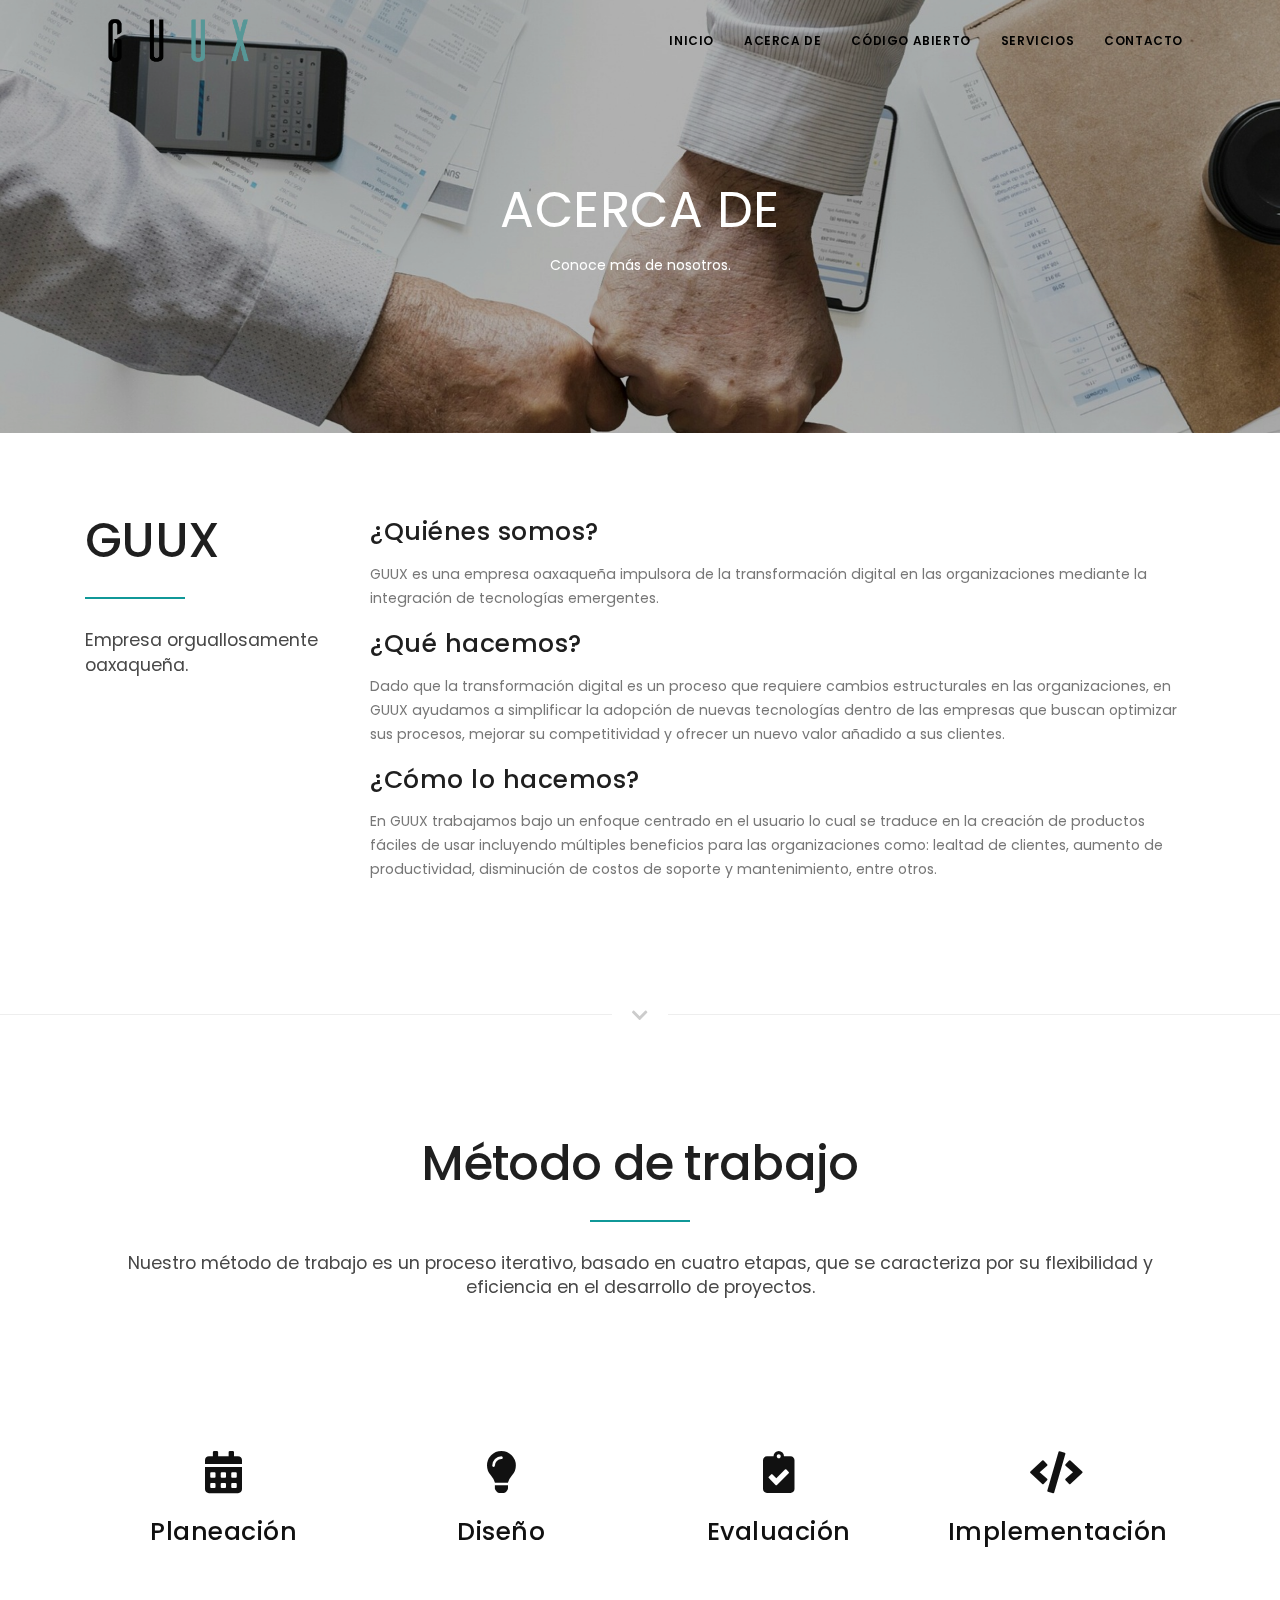
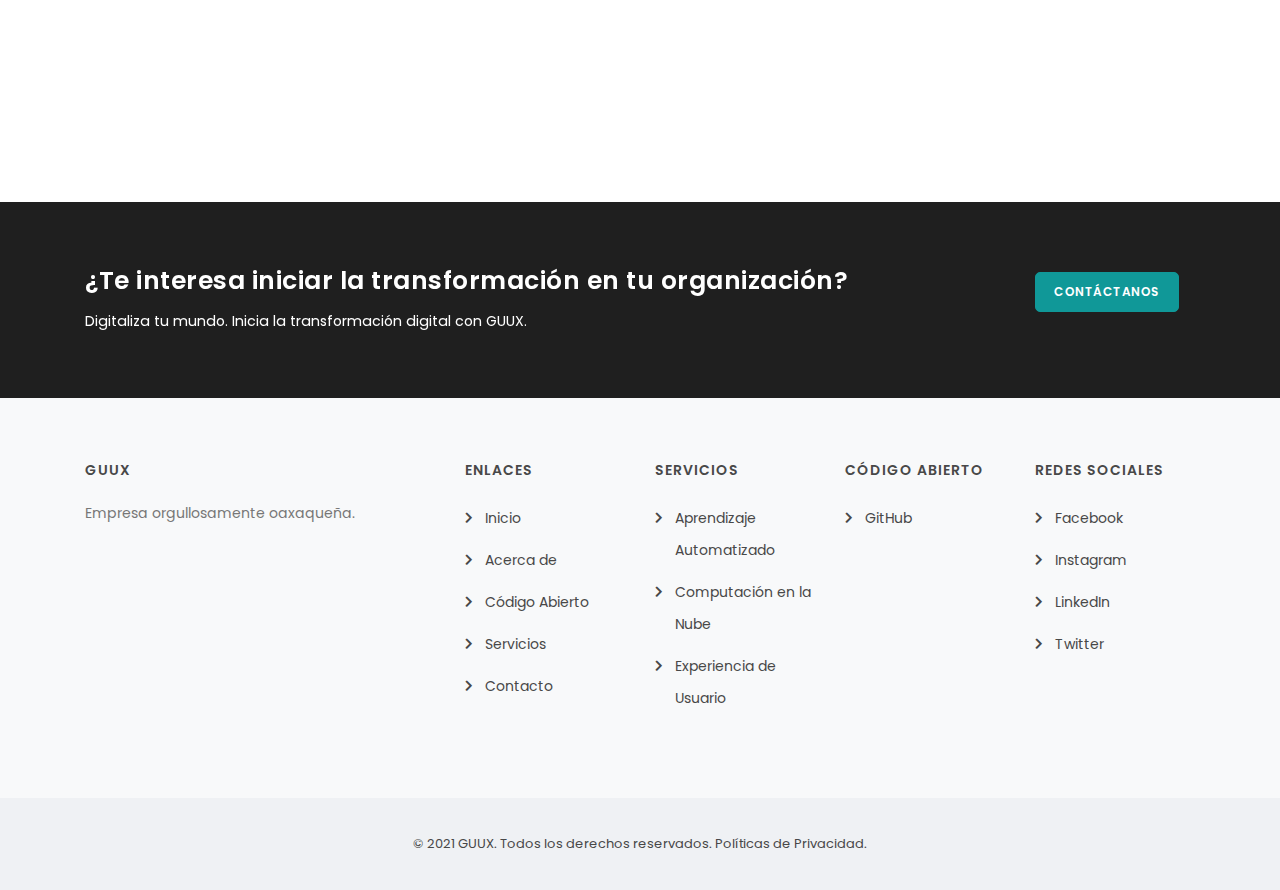
==== commit 4b003d22: "Actualizacion y correccion de textos" ====
--- a/acerca-de.html
+++ b/acerca-de.html
@@ -38,7 +38,7 @@
                                 <ul>
                                     <li><a href="index.html">Inicio</a></li>
                                     <li><a href="index.html#acerca-de">Acerca de</a></li>
-                                    <li><a href="index.html#software-libre">Software Libre</a></li>
+                                    <li><a href="index.html#codigo-abierto">Código Abierto</a></li>
                                     <li><a href="index.html#servicios">Servicios</a></li>
                                     <li><a href="index.html#contacto">Contacto</a></li>
                                 </ul>
@@ -69,7 +69,7 @@
                     <div class="col-lg-3">
                         <div class="heading-text heading-section">
                             <h2>GUUX</h2>
-                            <span class="lead">Orguallosamente oaxaqueña.
+                            <span class="lead">Empresa orguallosamente oaxaqueña.
                             </span>
                         </div>
                     </div>
@@ -104,7 +104,7 @@
             <div class="container">
                 <div class="heading-text heading-section text-center">
                     <h2>Método de trabajo</h2>
-                    <span class="lead">Nuestra método de trabajo es un proceso iterativo, basado en cuatro etapas, que se 
+                    <span class="lead">Nuestro método de trabajo es un proceso iterativo, basado en cuatro etapas, que se 
                         caracteriza por su flexibilidad y eficiencia en el desarrollo de proyectos.
                     </span>
                 </div>
@@ -200,7 +200,7 @@
                                         <ul class="list-icon list-icon-arrow">
                                             <li><a href="index.html">Inicio</a></li>
                                             <li><a href="index.html#acerca-de">Acerca de</a></li>
-                                            <li><a href="index.html#software-libre">Software Libre</a></li>
+                                            <li><a href="index.html#codigo-abierto">Código Abierto</a></li>
                                             <li><a href="index.html#servicios">Servicios</a></li>
                                             <li><a href="index.html#contacto">Contacto</a></li>
                                         </ul>
@@ -220,7 +220,7 @@
 
                                 <div class="col-lg-3">
                                     <div class="widget">
-                                        <div class="widget-title">Software Libre</div>
+                                        <div class="widget-title">Código Abierto</div>
                                         <ul class="list-icon list-icon-arrow">
                                             <li><a href="https://github.com/guux" target="_blank">GitHub</a></li>
                                         </ul>
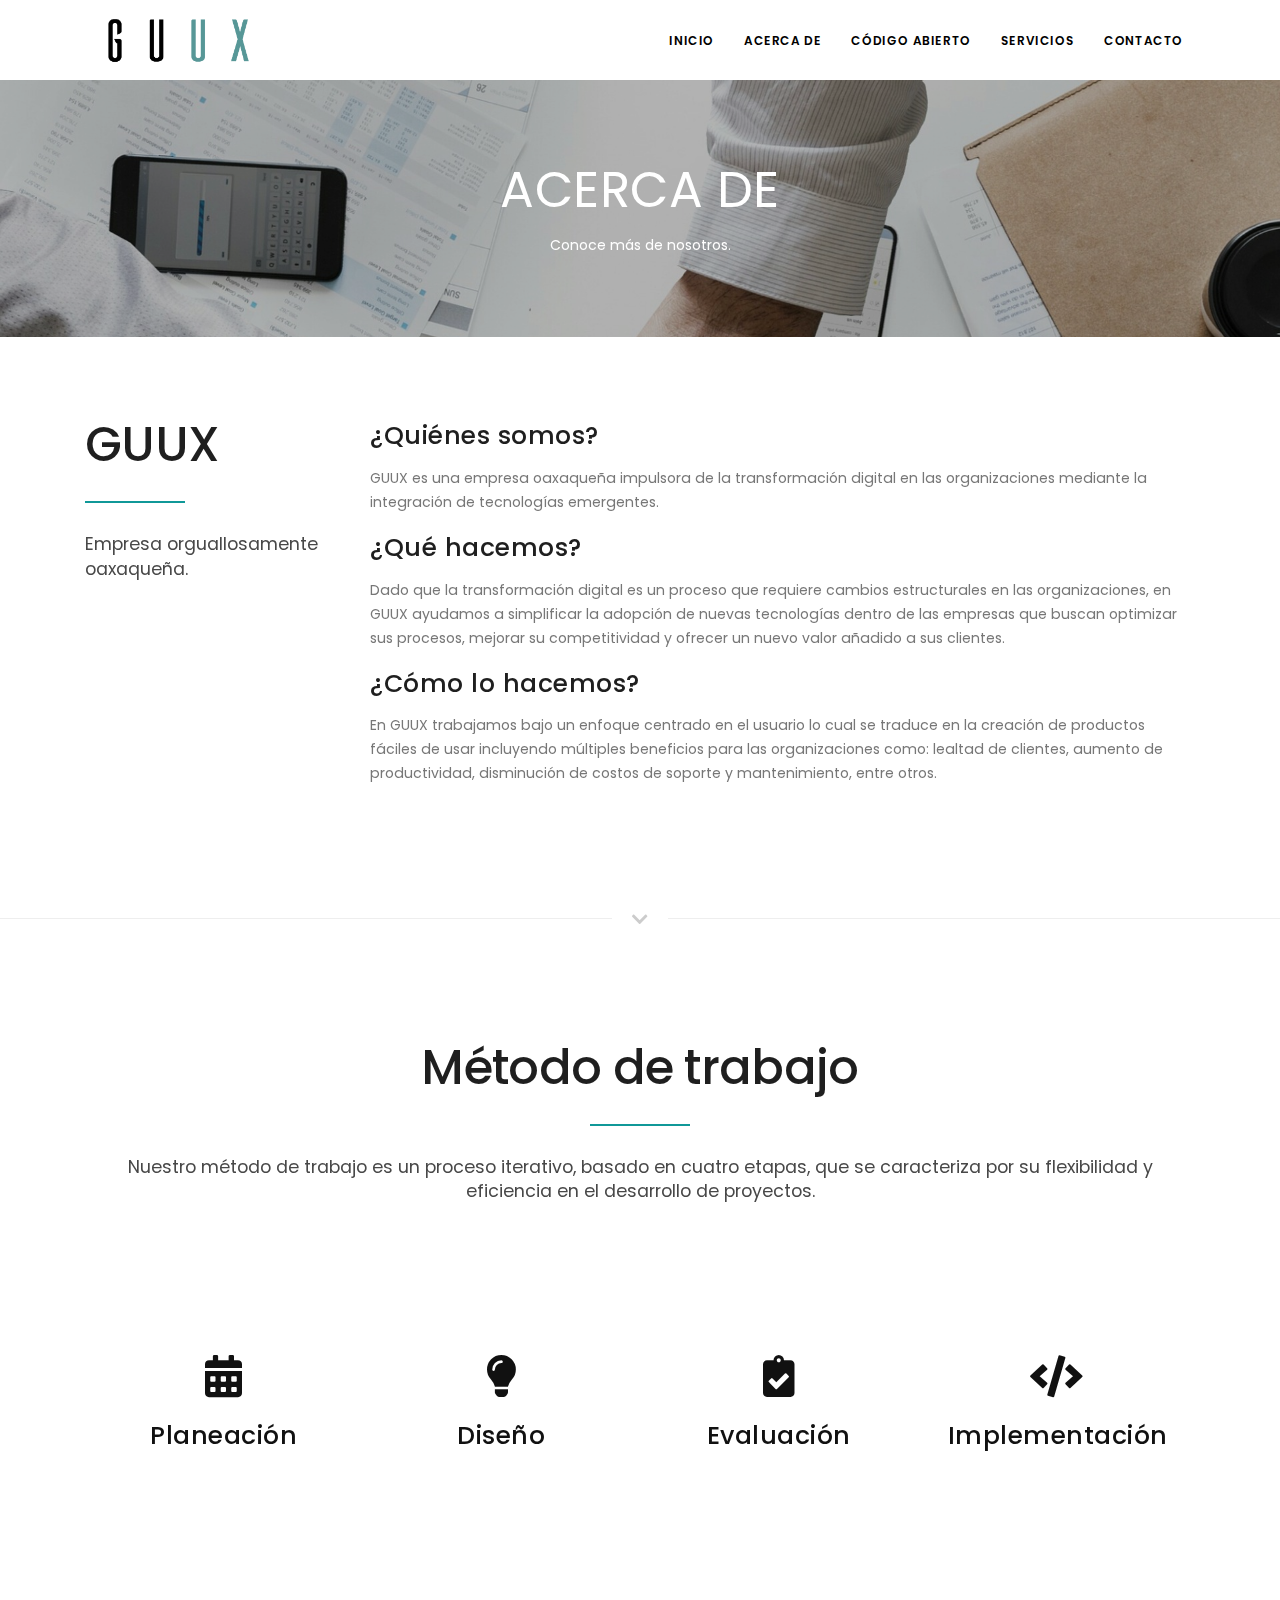
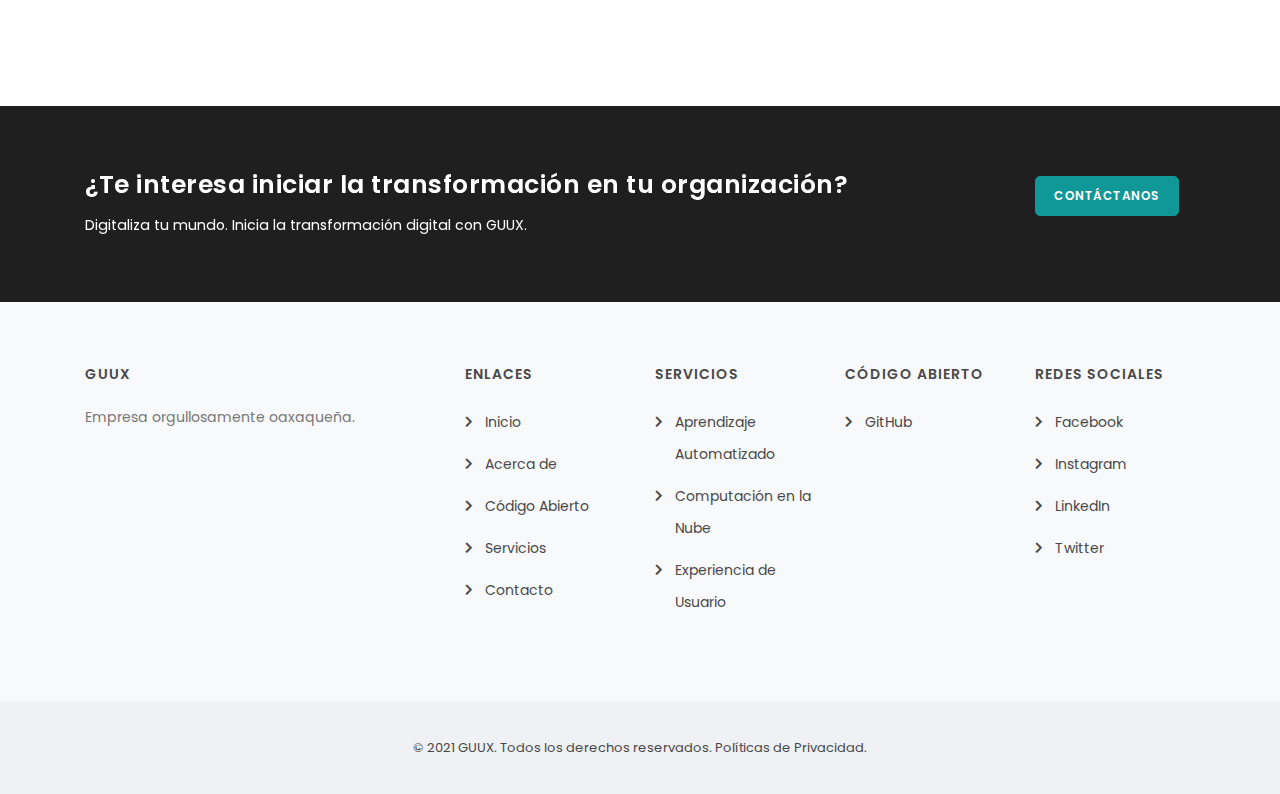
==== commit 54368330: "Actualiza color de fondo del header" ====
--- a/acerca-de.html
+++ b/acerca-de.html
@@ -20,7 +20,7 @@
     <div class="body-inner">
 
         <!-- Header -->
-        <header id="header" data-transparent="true">
+        <header id="header" class="header-always-fixed">
             <div class="header-inner">
                 <div class="container">
                     <!--Logo-->
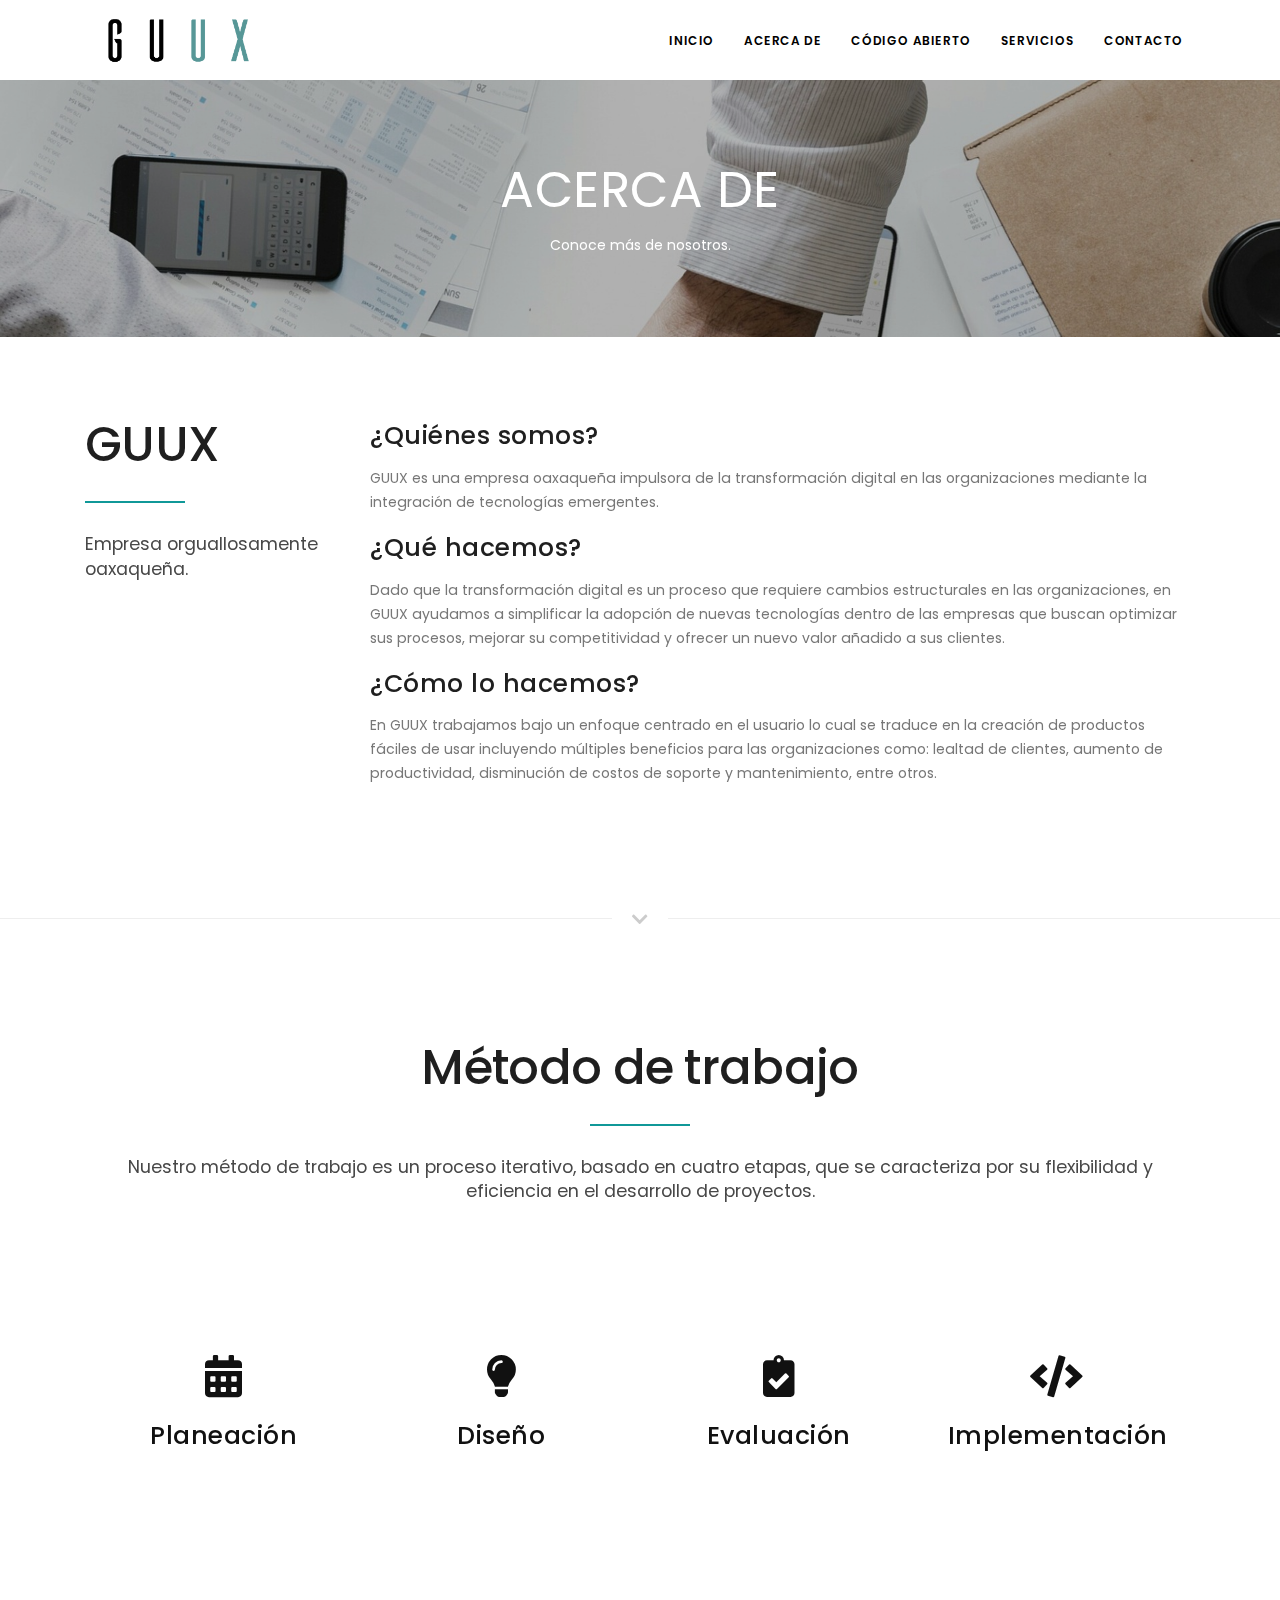
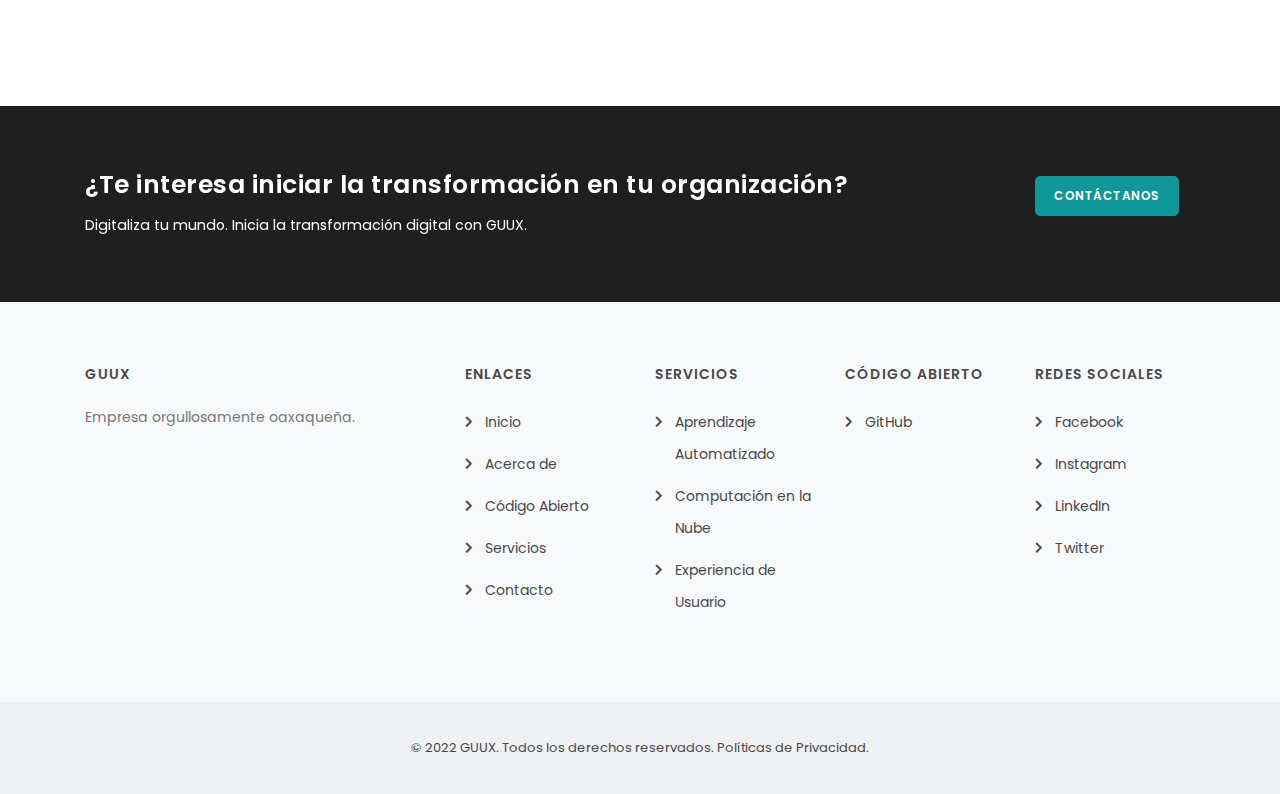
==== commit 2694bc6c: "Actualizaciones menores" ====
--- a/acerca-de.html
+++ b/acerca-de.html
@@ -248,7 +248,7 @@
             </div>
             <div class="copyright-content">
                 <div class="container">
-                    <div class="copyright-text text-center">&copy; 2021 GUUX. Todos los derechos reservados.<a href="politicas.html" target="_blank" rel="noopener"> Políticas de Privacidad.</a> </div>
+                    <div class="copyright-text text-center">&copy; 2022 GUUX. Todos los derechos reservados.<a href="politicas.html" target="_blank" rel="noopener"> Políticas de Privacidad.</a> </div>
                 </div>
             </div>
         </footer>
